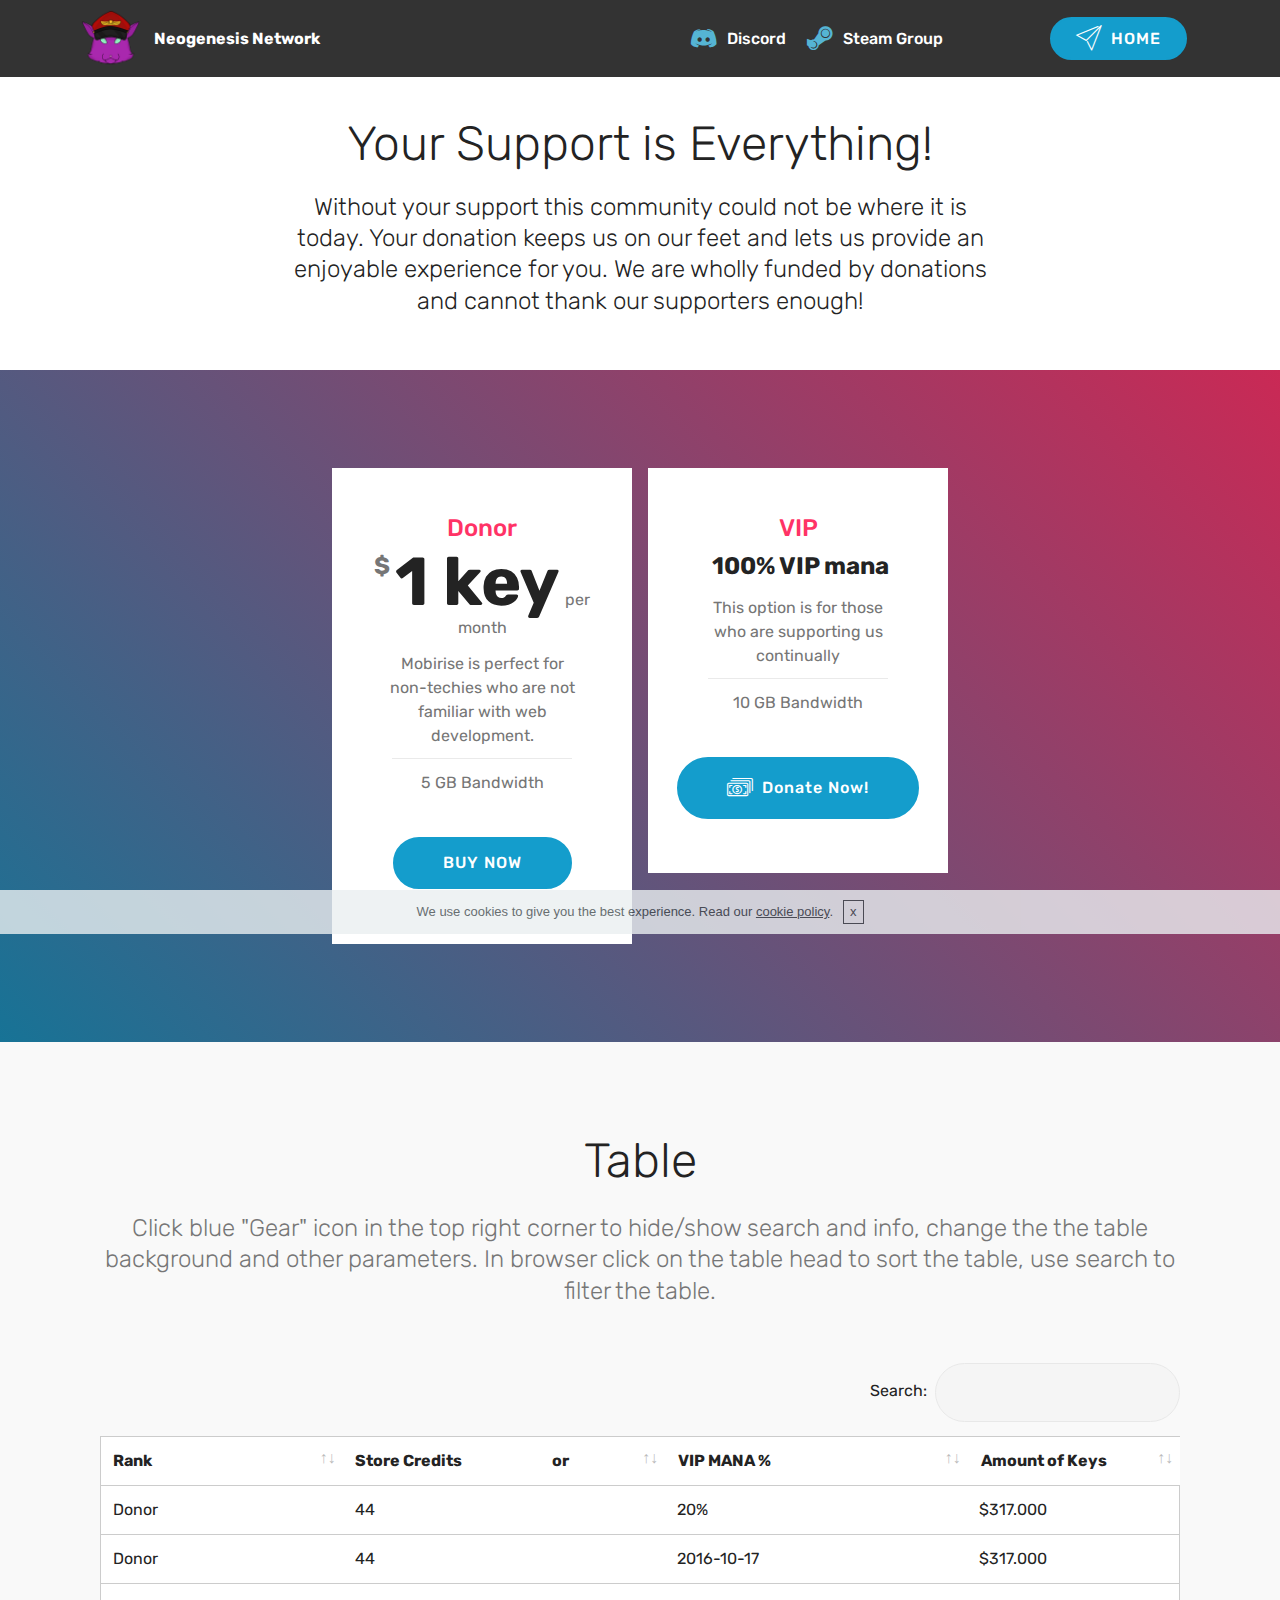
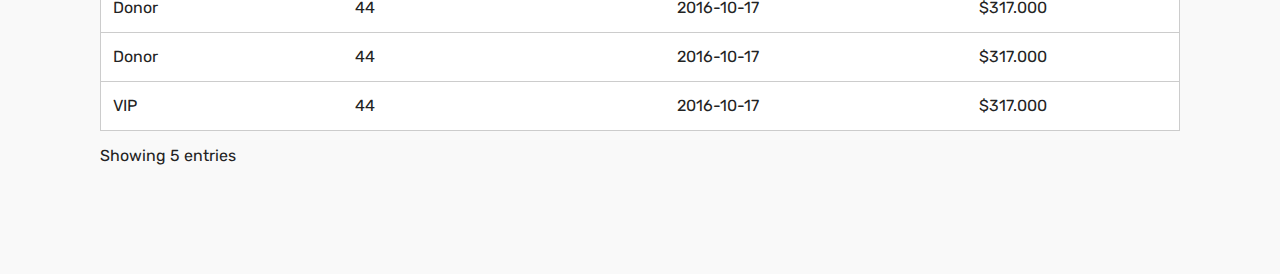
==== donations.html @ 58e12192 "create github pages" ====
<!DOCTYPE html>
<html>
<head>
  <!-- Site made with Mobirise Website Builder v4.4.1, https://mobirise.com -->
  <meta charset="UTF-8">
  <meta http-equiv="X-UA-Compatible" content="IE=edge">
  <meta name="generator" content="Mobirise v4.4.1, mobirise.com">
  <meta name="viewport" content="width=device-width, initial-scale=1">
  <link rel="shortcut icon" href="assets/images/stellacartoonyface-512x512.png" type="image/x-icon">
  <meta name="description" content="Website Builder Description">
  <title>Donations</title>
  <link rel="stylesheet" href="assets/web/assets/mobirise-icons/mobirise-icons.css">
  <link rel="stylesheet" href="assets/tether/tether.min.css">
  <link rel="stylesheet" href="assets/bootstrap/css/bootstrap.min.css">
  <link rel="stylesheet" href="assets/bootstrap/css/bootstrap-grid.min.css">
  <link rel="stylesheet" href="assets/bootstrap/css/bootstrap-reboot.min.css">
  <link rel="stylesheet" href="assets/socicon/css/styles.css">
  <link rel="stylesheet" href="assets/dropdown/css/style.css">
  <link rel="stylesheet" href="assets/data-tables/data-tables.bootstrap4.min.css">
  <link rel="stylesheet" href="assets/theme/css/style.css">
  <link rel="stylesheet" href="assets/mobirise/css/mbr-additional.css" type="text/css">
  
  
  
</head>
<body>
<section class="menu cid-qBWtya0F8r" once="menu" id="menu1-1g" data-rv-view="266">

    

    <nav class="navbar navbar-expand beta-menu navbar-dropdown align-items-center navbar-fixed-top navbar-toggleable-sm">
        <button class="navbar-toggler navbar-toggler-right" type="button" data-toggle="collapse" data-target="#navbarSupportedContent" aria-controls="navbarSupportedContent" aria-expanded="false" aria-label="Toggle navigation">
            <div class="hamburger">
                <span></span>
                <span></span>
                <span></span>
                <span></span>
            </div>
        </button>
        <div class="menu-logo">
            <div class="navbar-brand">
                <span class="navbar-logo">
                    <a href="page3.html">
                         <img src="assets/images/stellacartoonyface-512x512.png" alt="Mobirise" title="" media-simple="true" style="height: 3.8rem;">
                    </a>
                </span>
                <span class="navbar-caption-wrap"><a class="navbar-caption text-white display-4" href="inde.html">Neogenesis Network</a></span>
            </div>
        </div>
        <div class="collapse navbar-collapse" id="navbarSupportedContent">
            <ul class="navbar-nav nav-dropdown" data-app-modern-menu="true"><li class="nav-item">
                    <a class="nav-link link text-white display-4" href="https://discord.gg/qpXsgbb" target="_blank"><span class="socicon socicon-discord mbr-iconfont mbr-iconfont-btn" style="color: rgb(85, 180, 212);"></span>
                        Discord</a>
                </li>
                <li class="nav-item">
                    <a class="nav-link link text-white display-4" href="https://steamcommunity.com/groups/NeogenesisTrade" target="_blank"><span class="socicon socicon-steam mbr-iconfont mbr-iconfont-btn" style="color: rgb(85, 180, 212);"></span>
                        Steam Group &nbsp; &nbsp; &nbsp; &nbsp; &nbsp; &nbsp; &nbsp; &nbsp; &nbsp; &nbsp;&nbsp;</a>
                </li></ul>
            <div class="navbar-buttons mbr-section-btn"><a class="btn btn-sm btn-primary display-4" href="inde.html"><span class="mbri-paper-plane mbr-iconfont mbr-iconfont-btn"></span>
                    HOME</a></div>
        </div>
    </nav>
</section>

<section class="engine"><a href="https://mobirise.co/j">how to design a website</a></section><section class="mbr-section content4 cid-qCqgjehoZN" id="content4-1i" data-rv-view="268">

    

    <div class="container">
        <div class="media-container-row">
            <div class="title col-12 col-md-8">
                <h2 class="align-center pb-3 mbr-fonts-style display-2">Your Support is Everything!</h2>
                <h3 class="mbr-section-subtitle align-center mbr-light mbr-fonts-style display-5">Without your support this community could not be where it is today. Your donation keeps us on our feet and lets us provide an enjoyable experience for you. We are wholly funded by donations and cannot thank our supporters enough!</h3>
                
            </div>
        </div>
    </div>
</section>

<section class="cid-qCqgcutO0v" id="pricing-tables1-1h" data-rv-view="270">

    

    
    <div class="container">
        <div class="media-container-row">

            <div class="plan col-12 mx-2 my-2 justify-content-center col-lg-6">
                <div class="plan-header text-center pt-5">
                    <h3 class="plan-title mbr-fonts-style display-5">Donor</h3>
                    <div class="plan-price">
                        <span class="price-value mbr-fonts-style display-5">
                            $
                        </span>
                        <span class="price-figure mbr-fonts-style display-1">1 key</span>
                        <small class="price-term mbr-fonts-style display-7">
                            per month
                        </small>
                    </div>
                </div>
                <div class="plan-body">
                    <div class="plan-list align-center">
                        <ul class="list-group list-group-flush mbr-fonts-style display-7">
                            <li class="list-group-item">
                                Mobirise is perfect for non-techies who are not familiar with web development.
                            </li>
                            <li class="list-group-item">
                                5 GB Bandwidth
                            </li>
                        </ul>
                    </div>
                    <div class="mbr-section-btn text-center py-4 pb-5"><a href="https://mobirise.com" class="btn btn-primary display-4">BUY NOW</a></div>
                </div>
            </div>

            <div class="plan col-12 mx-2 my-2 justify-content-center col-lg-6">
                <div class="plan-header text-center pt-5">
                    <h3 class="plan-title mbr-fonts-style display-5">VIP</h3>
                    <div class="plan-price">
                        <span class="price-value mbr-fonts-style display-5"></span>
                        <span class="price-figure mbr-fonts-style display-5">&nbsp;100% VIP mana</span>
                        <small class="price-term mbr-fonts-style display-7"></small>
                    </div>
                </div>
                <div class="plan-body">
                    <div class="plan-list align-center">
                        <ul class="list-group list-group-flush mbr-fonts-style display-7">
                            <li class="list-group-item">This option is for those who are supporting us continually</li>
                            <li class="list-group-item">
                                10 GB Bandwidth
                            </li>
                        </ul>
                    </div>
                    <div class="mbr-section-btn text-center py-4 pb-5"><a href="https://mobirise.com" class="btn btn-primary display-7"><span class="mbri-cash mbr-iconfont mbr-iconfont-btn"></span>Donate Now!</a></div>
                </div>
            </div>

            

            
        </div>
    </div>
</section>

<section class="section-table cid-qCqp5RcaWq" id="table1-1j" data-rv-view="273">

  
  
  <div class="container container-table">
      <h2 class="mbr-section-title mbr-fonts-style align-center pb-3 display-2">
          Table
      </h2>
      <h3 class="mbr-section-subtitle mbr-fonts-style align-center pb-5 mbr-light display-5">
            Click blue "Gear" icon in the top right corner to hide/show search and info, change the the table background and other parameters.  In browser click on the table head to sort the table, use search to filter the table.     
      </h3>
      <div class="table-wrapper">
        <div class="container">
          <div class="row search">
            <div class="col-md-6"></div>
            <div class="col-md-6">
                <div class="dataTables_filter">
                  <label class="searchInfo mbr-fonts-style display-7">Search:</label>
                  <input class="form-control input-sm" disabled="">
                </div>
            </div>
          </div>
        </div>

        <div class="container scroll">
          <table class="table isSearch" cellspacing="0">
            <thead>
              <tr class="table-heads ">
                  
                  
                  
                  
              <th class="head-item mbr-fonts-style display-7">Rank &nbsp; &nbsp; &nbsp; &nbsp; &nbsp; &nbsp; &nbsp; &nbsp; &nbsp; &nbsp; &nbsp; &nbsp; &nbsp; &nbsp; &nbsp; &nbsp; &nbsp; &nbsp;&nbsp;</th><th class="head-item mbr-fonts-style display-7">Store Credits &nbsp; &nbsp; &nbsp; &nbsp; &nbsp; &nbsp; &nbsp; &nbsp; &nbsp; &nbsp; &nbsp; &nbsp; &nbsp; &nbsp; &nbsp;or</th><th class="head-item mbr-fonts-style display-7">VIP MANA % &nbsp; &nbsp; &nbsp; &nbsp; &nbsp; &nbsp; &nbsp; &nbsp; &nbsp; &nbsp; &nbsp; &nbsp; &nbsp; &nbsp; &nbsp; &nbsp; &nbsp;&nbsp;</th><th class="head-item mbr-fonts-style display-7">Amount of Keys</th></tr>
            </thead>

            <tbody>
              
              
              
              
            <tr> 
                
                
                
                
              <td class="body-item mbr-fonts-style display-7">Donor</td><td class="body-item mbr-fonts-style display-7">44</td><td class="body-item mbr-fonts-style display-7">20%</td><td class="body-item mbr-fonts-style display-7">$317.000</td></tr><tr> 
                
                
                
                
              <td class="body-item mbr-fonts-style display-7">Donor</td><td class="body-item mbr-fonts-style display-7">44</td><td class="body-item mbr-fonts-style display-7">2016-10-17</td><td class="body-item mbr-fonts-style display-7">$317.000</td></tr><tr> 
                
                
                
                
              <td class="body-item mbr-fonts-style display-7">Donor</td><td class="body-item mbr-fonts-style display-7">44</td><td class="body-item mbr-fonts-style display-7">2016-10-17</td><td class="body-item mbr-fonts-style display-7">$317.000</td></tr><tr> 
                
                
                
                
              <td class="body-item mbr-fonts-style display-7">Donor</td><td class="body-item mbr-fonts-style display-7">44</td><td class="body-item mbr-fonts-style display-7">2016-10-17</td><td class="body-item mbr-fonts-style display-7">$317.000</td></tr><tr> 
                
                
                
                
              <td class="body-item mbr-fonts-style display-7">VIP</td><td class="body-item mbr-fonts-style display-7">44</td><td class="body-item mbr-fonts-style display-7">2016-10-17</td><td class="body-item mbr-fonts-style display-7">$317.000</td></tr></tbody>
          </table>
        </div>
        <div class="container table-info-container">
          <div class="row info">
            <div class="col-md-6">
              <div class="dataTables_info mbr-fonts-style display-7">
                <span class="infoBefore">Showing</span>
                <span class="inactive infoRows"></span>
                <span class="infoAfter">entries</span>
                <span class="infoFilteredBefore">(filtered from</span>
                <span class="inactive infoRows"></span>
                <span class="infoFilteredAfter"> total entries)</span>
              </div>
            </div>
            <div class="col-md-6"></div>
          </div>
        </div>
      </div>
    </div>
</section>


  <script src="assets/web/assets/jquery/jquery.min.js"></script>
  <script src="assets/popper/popper.min.js"></script>
  <script src="assets/tether/tether.min.js"></script>
  <script src="assets/bootstrap/js/bootstrap.min.js"></script>
  <script src="assets/smooth-scroll/smooth-scroll.js"></script>
  <script src="assets/dropdown/js/script.min.js"></script>
  <script src="assets/touch-swipe/jquery.touch-swipe.min.js"></script>
  <script src="assets/data-tables/jquery.data-tables.min.js"></script>
  <script src="assets/data-tables/data-tables.bootstrap4.min.js"></script>
  <script src="assets/cookies-alert-plugin/cookies-alert-core.js"></script>
  <script src="assets/cookies-alert-plugin/cookies-alert-script.js"></script>
  <script src="assets/theme/js/script.js"></script>
  
  
<input name="cookieData" type="hidden" data-cookie-text="We use cookies to give you the best experience. Read our <a href='privacy.html'>cookie policy</a>.">
  </body>
</html>
---- assets/web/assets/mobirise-icons/mobirise-icons.css ----
@font-face {
  font-family: 'MobiriseIcons';
  src:  url('mobirise-icons.eot?spat4u');
  src:  url('mobirise-icons.eot?spat4u#iefix') format('embedded-opentype'),
    url('mobirise-icons.ttf?spat4u') format('truetype'),
    url('mobirise-icons.woff?spat4u') format('woff'),
    url('mobirise-icons.svg?spat4u#MobiriseIcons') format('svg');
  font-weight: normal;
  font-style: normal;
}

[class^="mbri-"], [class*=" mbri-"] {
  /* use !important to prevent issues with browser extensions that change fonts */
  font-family: MobiriseIcons !important;
  speak: none;
  font-style: normal;
  font-weight: normal;
  font-variant: normal;
  text-transform: none;
  line-height: 1;

  /* Better Font Rendering =========== */
  -webkit-font-smoothing: antialiased;
  -moz-osx-font-smoothing: grayscale;
}

.mbri-add-submenu:before {
  content: "\e900";
}
.mbri-alert:before {
  content: "\e901";
}
.mbri-align-center:before {
  content: "\e902";
}
.mbri-align-justify:before {
  content: "\e903";
}
.mbri-align-left:before {
  content: "\e904";
}
.mbri-align-right:before {
  content: "\e905";
}
.mbri-android:before {
  content: "\e906";
}
.mbri-apple:before {
  content: "\e907";
}
.mbri-arrow-down:before {
  content: "\e908";
}
.mbri-arrow-next:before {
  content: "\e909";
}
.mbri-arrow-prev:before {
  content: "\e90a";
}
.mbri-arrow-up:before {
  content: "\e90b";
}
.mbri-bold:before {
  content: "\e90c";
}
.mbri-bookmark:before {
  content: "\e90d";
}
.mbri-bootstrap:before {
  content: "\e90e";
}
.mbri-briefcase:before {
  content: "\e90f";
}
.mbri-browse:before {
  content: "\e910";
}
.mbri-bulleted-list:before {
  content: "\e911";
}
.mbri-calendar:before {
  content: "\e912";
}
.mbri-camera:before {
  content: "\e913";
}
.mbri-cart-add:before {
  content: "\e914";
}
.mbri-cart-full:before {
  content: "\e915";
}
.mbri-cash:before {
  content: "\e916";
}
.mbri-change-style:before {
  content: "\e917";
}
.mbri-chat:before {
  content: "\e918";
}
.mbri-clock:before {
  content: "\e919";
}
.mbri-close:before {
  content: "\e91a";
}
.mbri-cloud:before {
  content: "\e91b";
}
.mbri-code:before {
  content: "\e91c";
}
.mbri-contact-form:before {
  content: "\e91d";
}
.mbri-credit-card:before {
  content: "\e91e";
}
.mbri-cursor-click:before {
  content: "\e91f";
}
.mbri-cust-feedback:before {
  content: "\e920";
}
.mbri-database:before {
  content: "\e921";
}
.mbri-delivery:before {
  content: "\e922";
}
.mbri-desktop:before {
  content: "\e923";
}
.mbri-devices:before {
  content: "\e924";
}
.mbri-down:before {
  content: "\e925";
}
.mbri-download:before {
  content: "\e989";
}
.mbri-drag-n-drop:before {
  content: "\e927";
}
.mbri-drag-n-drop2:before {
  content: "\e928";
}
.mbri-edit:before {
  content: "\e929";
}
.mbri-edit2:before {
  content: "\e92a";
}
.mbri-error:before {
  content: "\e92b";
}
.mbri-extension:before {
  content: "\e92c";
}
.mbri-features:before {
  content: "\e92d";
}
.mbri-file:before {
  content: "\e92e";
}
.mbri-flag:before {
  content: "\e92f";
}
.mbri-folder:before {
  content: "\e930";
}
.mbri-gift:before {
  content: "\e931";
}
.mbri-github:before {
  content: "\e932";
}
.mbri-globe:before {
  content: "\e933";
}
.mbri-globe-2:before {
  content: "\e934";
}
.mbri-growing-chart:before {
  content: "\e935";
}
.mbri-hearth:before {
  content: "\e936";
}
.mbri-help:before {
  content: "\e937";
}
.mbri-home:before {
  content: "\e938";
}
.mbri-hot-cup:before {
  content: "\e939";
}
.mbri-idea:before {
  content: "\e93a";
}
.mbri-image-gallery:before {
  content: "\e93b";
}
.mbri-image-slider:before {
  content: "\e93c";
}
.mbri-info:before {
  content: "\e93d";
}
.mbri-italic:before {
  content: "\e93e";
}
.mbri-key:before {
  content: "\e93f";
}
.mbri-laptop:before {
  content: "\e940";
}
.mbri-layers:before {
  content: "\e941";
}
.mbri-left-right:before {
  content: "\e942";
}
.mbri-left:before {
  content: "\e943";
}
.mbri-letter:before {
  content: "\e944";
}
.mbri-like:before {
  content: "\e945";
}
.mbri-link:before {
  content: "\e946";
}
.mbri-lock:before {
  content: "\e947";
}
.mbri-login:before {
  content: "\e948";
}
.mbri-logout:before {
  content: "\e949";
}
.mbri-magic-stick:before {
  content: "\e94a";
}
.mbri-map-pin:before {
  content: "\e94b";
}
.mbri-menu:before {
  content: "\e94c";
}
.mbri-mobile:before {
  content: "\e94d";
}
.mbri-mobile2:before {
  content: "\e94e";
}
.mbri-mobirise:before {
  content: "\e94f";
}
.mbri-more-horizontal:before {
  content: "\e950";
}
.mbri-more-vertical:before {
  content: "\e951";
}
.mbri-music:before {
  content: "\e952";
}
.mbri-new-file:before {
  content: "\e953";
}
.mbri-numbered-list:before {
  content: "\e954";
}
.mbri-opened-folder:before {
  content: "\e955";
}
.mbri-pages:before {
  content: "\e956";
}
.mbri-paper-plane:before {
  content: "\e957";
}
.mbri-paperclip:before {
  content: "\e958";
}
.mbri-photo:before {
  content: "\e959";
}
.mbri-photos:before {
  content: "\e95a";
}
.mbri-pin:before {
  content: "\e95b";
}
.mbri-play:before {
  content: "\e95c";
}
.mbri-plus:before {
  content: "\e95d";
}
.mbri-preview:before {
  content: "\e95e";
}
.mbri-print:before {
  content: "\e95f";
}
.mbri-protect:before {
  content: "\e960";
}
.mbri-question:before {
  content: "\e961";
}
.mbri-quote-left:before {
  content: "\e962";
}
.mbri-quote-right:before {
  content: "\e963";
}
.mbri-refresh:before {
  content: "\e964";
}
.mbri-responsive:before {
  content: "\e965";
}
.mbri-right:before {
  content: "\e966";
}
.mbri-rocket:before {
  content: "\e967";
}
.mbri-sad-face:before {
  content: "\e968";
}
.mbri-sale:before {
  content: "\e969";
}
.mbri-save:before {
  content: "\e96a";
}
.mbri-search:before {
  content: "\e96b";
}
.mbri-setting:before {
  content: "\e96c";
}
.mbri-setting2:before {
  content: "\e96d";
}
.mbri-setting3:before {
  content: "\e96e";
}
.mbri-share:before {
  content: "\e96f";
}
.mbri-shopping-bag:before {
  content: "\e970";
}
.mbri-shopping-basket:before {
  content: "\e971";
}
.mbri-shopping-cart:before {
  content: "\e972";
}
.mbri-sites:before {
  content: "\e973";
}
.mbri-smile-face:before {
  content: "\e974";
}
.mbri-speed:before {
  content: "\e975";
}
.mbri-star:before {
  content: "\e976";
}
.mbri-success:before {
  content: "\e977";
}
.mbri-sun:before {
  content: "\e978";
}
.mbri-sun2:before {
  content: "\e979";
}
.mbri-tablet:before {
  content: "\e97a";
}
.mbri-tablet-vertical:before {
  content: "\e97b";
}
.mbri-target:before {
  content: "\e97c";
}
.mbri-timer:before {
  content: "\e97d";
}
.mbri-to-ftp:before {
  content: "\e97e";
}
.mbri-to-local-drive:before {
  content: "\e97f";
}
.mbri-touch-swipe:before {
  content: "\e980";
}
.mbri-touch:before {
  content: "\e981";
}
.mbri-trash:before {
  content: "\e982";
}
.mbri-underline:before {
  content: "\e983";
}
.mbri-unlink:before {
  content: "\e984";
}
.mbri-unlock:before {
  content: "\e985";
}
.mbri-up-down:before {
  content: "\e986";
}
.mbri-up:before {
  content: "\e987";
}
.mbri-update:before {
  content: "\e988";
}
.mbri-upload:before {
 content: "\e926"; 
}
.mbri-user:before {
  content: "\e98a";
}
.mbri-user2:before {
  content: "\e98b";
}
.mbri-users:before {
  content: "\e98c";
}
.mbri-video:before {
  content: "\e98d";
}
.mbri-video-play:before {
  content: "\e98e";
}
.mbri-watch:before {
  content: "\e98f";
}
.mbri-website-theme:before {
  content: "\e990";
}
.mbri-wifi:before {
  content: "\e991";
}
.mbri-windows:before {
  content: "\e992";
}
.mbri-zoom-out:before {
  content: "\e993";
}
.mbri-redo:before {
  content: "\e994";
}
.mbri-undo:before {
  content: "\e995";
}
---- assets/socicon/css/styles.css ----
@charset "UTF-8";

@font-face {
  font-family: "socicon";
  src:url("../fonts/socicon.eot");
  src:url("../fonts/socicon.eot?#iefix") format("embedded-opentype"),
    url("../fonts/socicon.woff") format("woff"),
    url("../fonts/socicon.ttf") format("truetype"),
    url("../fonts/socicon.svg#socicon") format("svg");
  font-weight: normal;
  font-style: normal;

}

[data-icon]:before {
  font-family: "socicon" !important;
  content: attr(data-icon);
  font-style: normal !important;
  font-weight: normal !important;
  font-variant: normal !important;
  text-transform: none !important;
  speak: none;
  line-height: 1;
  -webkit-font-smoothing: antialiased;
  -moz-osx-font-smoothing: grayscale;
}

[class^="socicon-"]:before,
[class*=" socicon-"]:before {
  font-family: "socicon" !important;
  font-style: normal !important;
  font-weight: normal !important;
  font-variant: normal !important;
  text-transform: none !important;
  speak: none;
  line-height: 1;
  -webkit-font-smoothing: antialiased;
  -moz-osx-font-smoothing: grayscale;
}

.socicon-modelmayhem:before {
  content: "\e000";
}
.socicon-mixcloud:before {
  content: "\e001";
}
.socicon-drupal:before {
  content: "\e002";
}
.socicon-swarm:before {
  content: "\e003";
}
.socicon-istock:before {
  content: "\e004";
}
.socicon-yammer:before {
  content: "\e005";
}
.socicon-ello:before {
  content: "\e006";
}
.socicon-stackoverflow:before {
  content: "\e007";
}
.socicon-persona:before {
  content: "\e008";
}
.socicon-triplej:before {
  content: "\e009";
}
.socicon-houzz:before {
  content: "\e00a";
}
.socicon-rss:before {
  content: "\e00b";
}
.socicon-paypal:before {
  content: "\e00c";
}
.socicon-odnoklassniki:before {
  content: "\e00d";
}
.socicon-airbnb:before {
  content: "\e00e";
}
.socicon-periscope:before {
  content: "\e00f";
}
.socicon-outlook:before {
  content: "\e010";
}
.socicon-coderwall:before {
  content: "\e011";
}
.socicon-tripadvisor:before {
  content: "\e012";
}
.socicon-appnet:before {
  content: "\e013";
}
.socicon-goodreads:before {
  content: "\e014";
}
.socicon-tripit:before {
  content: "\e015";
}
.socicon-lanyrd:before {
  content: "\e016";
}
.socicon-slideshare:before {
  content: "\e017";
}
.socicon-buffer:before {
  content: "\e018";
}
.socicon-disqus:before {
  content: "\e019";
}
.socicon-vkontakte:before {
  content: "\e01a";
}
.socicon-whatsapp:before {
  content: "\e01b";
}
.socicon-patreon:before {
  content: "\e01c";
}
.socicon-storehouse:before {
  content: "\e01d";
}
.socicon-pocket:before {
  content: "\e01e";
}
.socicon-mail:before {
  content: "\e01f";
}
.socicon-blogger:before {
  content: "\e020";
}
.socicon-technorati:before {
  content: "\e021";
}
.socicon-reddit:before {
  content: "\e022";
}
.socicon-dribbble:before {
  content: "\e023";
}
.socicon-stumbleupon:before {
  content: "\e024";
}
.socicon-digg:before {
  content: "\e025";
}
.socicon-envato:before {
  content: "\e026";
}
.socicon-behance:before {
  content: "\e027";
}
.socicon-delicious:before {
  content: "\e028";
}
.socicon-deviantart:before {
  content: "\e029";
}
.socicon-forrst:before {
  content: "\e02a";
}
.socicon-play:before {
  content: "\e02b";
}
.socicon-zerply:before {
  content: "\e02c";
}
.socicon-wikipedia:before {
  content: "\e02d";
}
.socicon-apple:before {
  content: "\e02e";
}
.socicon-flattr:before {
  content: "\e02f";
}
.socicon-github:before {
  content: "\e030";
}
.socicon-renren:before {
  content: "\e031";
}
.socicon-friendfeed:before {
  content: "\e032";
}
.socicon-newsvine:before {
  content: "\e033";
}
.socicon-identica:before {
  content: "\e034";
}
.socicon-bebo:before {
  content: "\e035";
}
.socicon-zynga:before {
  content: "\e036";
}
.socicon-steam:before {
  content: "\e037";
}
.socicon-xbox:before {
  content: "\e038";
}
.socicon-windows:before {
  content: "\e039";
}
.socicon-qq:before {
  content: "\e03a";
}
.socicon-douban:before {
  content: "\e03b";
}
.socicon-meetup:before {
  content: "\e03c";
}
.socicon-playstation:before {
  content: "\e03d";
}
.socicon-android:before {
  content: "\e03e";
}
.socicon-snapchat:before {
  content: "\e03f";
}
.socicon-twitter:before {
  content: "\e040";
}
.socicon-facebook:before {
  content: "\e041";
}
.socicon-googleplus:before {
  content: "\e042";
}
.socicon-pinterest:before {
  content: "\e043";
}
.socicon-foursquare:before {
  content: "\e044";
}
.socicon-yahoo:before {
  content: "\e045";
}
.socicon-skype:before {
  content: "\e046";
}
.socicon-yelp:before {
  content: "\e047";
}
.socicon-feedburner:before {
  content: "\e048";
}
.socicon-linkedin:before {
  content: "\e049";
}
.socicon-viadeo:before {
  content: "\e04a";
}
.socicon-xing:before {
  content: "\e04b";
}
.socicon-myspace:before {
  content: "\e04c";
}
.socicon-soundcloud:before {
  content: "\e04d";
}
.socicon-spotify:before {
  content: "\e04e";
}
.socicon-grooveshark:before {
  content: "\e04f";
}
.socicon-lastfm:before {
  content: "\e050";
}
.socicon-youtube:before {
  content: "\e051";
}
.socicon-vimeo:before {
  content: "\e052";
}
.socicon-dailymotion:before {
  content: "\e053";
}
.socicon-vine:before {
  content: "\e054";
}
.socicon-flickr:before {
  content: "\e055";
}
.socicon-500px:before {
  content: "\e056";
}
.socicon-wordpress:before {
  content: "\e058";
}
.socicon-tumblr:before {
  content: "\e059";
}
.socicon-twitch:before {
  content: "\e05a";
}
.socicon-8tracks:before {
  content: "\e05b";
}
.socicon-amazon:before {
  content: "\e05c";
}
.socicon-icq:before {
  content: "\e05d";
}
.socicon-smugmug:before {
  content: "\e05e";
}
.socicon-ravelry:before {
  content: "\e05f";
}
.socicon-weibo:before {
  content: "\e060";
}
.socicon-baidu:before {
  content: "\e061";
}
.socicon-angellist:before {
  content: "\e062";
}
.socicon-ebay:before {
  content: "\e063";
}
.socicon-imdb:before {
  content: "\e064";
}
.socicon-stayfriends:before {
  content: "\e065";
}
.socicon-residentadvisor:before {
  content: "\e066";
}
.socicon-google:before {
  content: "\e067";
}
.socicon-yandex:before {
  content: "\e068";
}
.socicon-sharethis:before {
  content: "\e069";
}
.socicon-bandcamp:before {
  content: "\e06a";
}
.socicon-itunes:before {
  content: "\e06b";
}
.socicon-deezer:before {
  content: "\e06c";
}
.socicon-telegram:before {
  content: "\e06e";
}
.socicon-openid:before {
  content: "\e06f";
}
.socicon-amplement:before {
  content: "\e070";
}
.socicon-viber:before {
  content: "\e071";
}
.socicon-zomato:before {
  content: "\e072";
}
.socicon-draugiem:before {
  content: "\e074";
}
.socicon-endomodo:before {
  content: "\e075";
}
.socicon-filmweb:before {
  content: "\e076";
}
.socicon-stackexchange:before {
  content: "\e077";
}
.socicon-wykop:before {
  content: "\e078";
}
.socicon-teamspeak:before {
  content: "\e079";
}
.socicon-teamviewer:before {
  content: "\e07a";
}
.socicon-ventrilo:before {
  content: "\e07b";
}
.socicon-younow:before {
  content: "\e07c";
}
.socicon-raidcall:before {
  content: "\e07d";
}
.socicon-mumble:before {
  content: "\e07e";
}
.socicon-medium:before {
  content: "\e06d";
}
.socicon-bebee:before {
  content: "\e07f";
}
.socicon-hitbox:before {
  content: "\e080";
}
.socicon-reverbnation:before {
  content: "\e081";
}
.socicon-formulr:before {
  content: "\e082";
}
.socicon-instagram:before {
  content: "\e057";
}
.socicon-battlenet:before {
  content: "\e083";
}
.socicon-chrome:before {
  content: "\e084";
}
.socicon-discord:before {
  content: "\e086";
}
.socicon-issuu:before {
  content: "\e087";
}
.socicon-macos:before {
  content: "\e088";
}
.socicon-firefox:before {
  content: "\e089";
}
.socicon-opera:before {
  content: "\e08d";
}
.socicon-keybase:before {
  content: "\e090";
}
.socicon-alliance:before {
  content: "\e091";
}
.socicon-livejournal:before {
  content: "\e092";
}
.socicon-googlephotos:before {
  content: "\e093";
}
.socicon-horde:before {
  content: "\e094";
}
.socicon-etsy:before {
  content: "\e095";
}
.socicon-zapier:before {
  content: "\e096";
}
.socicon-google-scholar:before {
  content: "\e097";
}
.socicon-researchgate:before {
  content: "\e098";
}
.socicon-wechat:before {
  content: "\e099";
}
.socicon-strava:before {
  content: "\e09a";
}
.socicon-line:before {
  content: "\e09b";
}
.socicon-lyft:before {
  content: "\e09c";
}
.socicon-uber:before {
  content: "\e09d";
}
.socicon-songkick:before {
  content: "\e09e";
}
.socicon-viewbug:before {
  content: "\e09f";
}
.socicon-googlegroups:before {
  content: "\e0a0";
}
.socicon-quora:before {
  content: "\e073";
}
.socicon-diablo:before {
  content: "\e085";
}
.socicon-blizzard:before {
  content: "\e0a1";
}
.socicon-hearthstone:before {
  content: "\e08b";
}
.socicon-heroes:before {
  content: "\e08a";
}
.socicon-overwatch:before {
  content: "\e08c";
}
.socicon-warcraft:before {
  content: "\e08e";
}
.socicon-starcraft:before {
  content: "\e08f";
}
.socicon-beam:before {
  content: "\e0a2";
}
.socicon-curse:before {
  content: "\e0a3";
}
.socicon-player:before {
  content: "\e0a4";
}
.socicon-streamjar:before {
  content: "\e0a5";
}
.socicon-nintendo:before {
  content: "\e0a6";
}
.socicon-hellocoton:before {
  content: "\e0a7";
}
---- assets/dropdown/css/style.css ----
.navbar-dropdown {
  left: 0;
  padding: 0;
  position: absolute;
  right: 0;
  top: 0;
  transition: all 0.45s ease;
  z-index: 1030;
  background: #282828; }
  .navbar-dropdown .navbar-logo {
    margin-right: 0.8rem;
    transition: margin 0.3s ease-in-out;
    vertical-align: middle; }
    .navbar-dropdown .navbar-logo img {
      height: 3.125rem;
      transition: all 0.3s ease-in-out; }
    .navbar-dropdown .navbar-logo.mbr-iconfont {
      font-size: 3.125rem;
      line-height: 3.125rem; }
  .navbar-dropdown .navbar-caption {
    font-weight: 700;
    white-space: normal;
    vertical-align: -4px;
    line-height: 3.125rem !important; }
    .navbar-dropdown .navbar-caption, .navbar-dropdown .navbar-caption:hover {
      color: inherit;
      text-decoration: none; }
  .navbar-dropdown .mbr-iconfont + .navbar-caption {
    vertical-align: -1px; }
  .navbar-dropdown.navbar-fixed-top {
    position: fixed; }
  .navbar-dropdown .navbar-brand span {
    vertical-align: -4px; }
  .navbar-dropdown.bg-color.transparent {
    background: none; }
  .navbar-dropdown.navbar-short .navbar-brand {
    padding: 0.625rem 0; }
    .navbar-dropdown.navbar-short .navbar-brand span {
      vertical-align: -1px; }
  .navbar-dropdown.navbar-short .navbar-caption {
    line-height: 2.375rem !important;
    vertical-align: -2px; }
  .navbar-dropdown.navbar-short .navbar-logo {
    margin-right: 0.5rem; }
    .navbar-dropdown.navbar-short .navbar-logo img {
      height: 2.375rem; }
    .navbar-dropdown.navbar-short .navbar-logo.mbr-iconfont {
      font-size: 2.375rem;
      line-height: 2.375rem; }
  .navbar-dropdown.navbar-short .mbr-table-cell {
    height: 3.625rem; }
  .navbar-dropdown .navbar-close {
    left: 0.6875rem;
    position: fixed;
    top: 0.75rem;
    z-index: 1000; }
  .navbar-dropdown .hamburger-icon {
    content: "";
    display: inline-block;
    vertical-align: middle;
    width: 16px;
    -webkit-box-shadow: 0 -6px 0 1px #282828,0 0 0 1px #282828,0 6px 0 1px #282828;
    -moz-box-shadow: 0 -6px 0 1px #282828,0 0 0 1px #282828,0 6px 0 1px #282828;
    box-shadow: 0 -6px 0 1px #282828,0 0 0 1px #282828,0 6px 0 1px #282828; }

.dropdown-menu .dropdown-toggle[data-toggle="dropdown-submenu"]::after {
  border-bottom: 0.35em solid transparent;
  border-left: 0.35em solid;
  border-right: 0;
  border-top: 0.35em solid transparent;
  margin-left: 0.3rem; }

.dropdown-menu .dropdown-item:focus {
  outline: 0; }

.nav-dropdown {
  font-size: 0.75rem;
  font-weight: 500;
  height: auto !important; }
  .nav-dropdown .nav-btn {
    padding-left: 1rem; }
  .nav-dropdown .link {
    margin: .667em 1.667em;
    font-weight: 500;
    padding: 0;
    transition: color .2s ease-in-out; }
    .nav-dropdown .link.dropdown-toggle {
      margin-right: 2.583em; }
      .nav-dropdown .link.dropdown-toggle::after {
        margin-left: .25rem;
        border-top: 0.35em solid;
        border-right: 0.35em solid transparent;
        border-left: 0.35em solid transparent;
        border-bottom: 0; }
      .nav-dropdown .link.dropdown-toggle[aria-expanded="true"] {
        margin: 0;
        padding: 0.667em 3.263em  0.667em 1.667em; }
  .nav-dropdown .link::after,
  .nav-dropdown .dropdown-item::after {
    color: inherit; }
  .nav-dropdown .btn {
    font-size: 0.75rem;
    font-weight: 700;
    letter-spacing: 0;
    margin-bottom: 0;
    padding-left: 1.25rem;
    padding-right: 1.25rem; }
  .nav-dropdown .dropdown-menu {
    border-radius: 0;
    border: 0;
    left: 0;
    margin: 0;
    padding-bottom: 1.25rem;
    padding-top: 1.25rem;
    position: relative; }
  .nav-dropdown .dropdown-submenu {
    margin-left: 0.125rem;
    top: 0; }
  .nav-dropdown .dropdown-item {
    font-weight: 500;
    line-height: 2;
    padding: 0.3846em 4.615em 0.3846em 1.5385em;
    position: relative;
    transition: color .2s ease-in-out, background-color .2s ease-in-out; }
    .nav-dropdown .dropdown-item::after {
      margin-top: -0.3077em;
      position: absolute;
      right: 1.1538em;
      top: 50%; }
    .nav-dropdown .dropdown-item:focus, .nav-dropdown .dropdown-item:hover {
      background: none; }

@media (max-width: 767px) {
  .nav-dropdown.navbar-toggleable-sm {
    bottom: 0;
    display: none;
    left: 0;
    overflow-x: hidden;
    position: fixed;
    top: 0;
    transform: translateX(-100%);
    -ms-transform: translateX(-100%);
    -webkit-transform: translateX(-100%);
    width: 18.75rem;
    z-index: 999; } }
.nav-dropdown.navbar-toggleable-xl {
  bottom: 0;
  display: none;
  left: 0;
  overflow-x: hidden;
  position: fixed;
  top: 0;
  transform: translateX(-100%);
  -ms-transform: translateX(-100%);
  -webkit-transform: translateX(-100%);
  width: 18.75rem;
  z-index: 999; }

.nav-dropdown-sm {
  display: block !important;
  overflow-x: hidden;
  overflow: auto;
  padding-top: 3.875rem; }
  .nav-dropdown-sm::after {
    content: "";
    display: block;
    height: 3rem;
    width: 100%; }
  .nav-dropdown-sm.collapse.in ~ .navbar-close {
    display: block !important; }
  .nav-dropdown-sm.collapsing, .nav-dropdown-sm.collapse.in {
    transform: translateX(0);
    -ms-transform: translateX(0);
    -webkit-transform: translateX(0);
    transition: all 0.25s ease-out;
    -webkit-transition: all 0.25s ease-out;
    background: #282828; }
  .nav-dropdown-sm.collapsing[aria-expanded="false"] {
    transform: translateX(-100%);
    -ms-transform: translateX(-100%);
    -webkit-transform: translateX(-100%); }
  .nav-dropdown-sm .nav-item {
    display: block;
    margin-left: 0 !important;
    padding-left: 0; }
  .nav-dropdown-sm .link,
  .nav-dropdown-sm .dropdown-item {
    border-top: 1px dotted rgba(255, 255, 255, 0.1);
    font-size: 0.8125rem;
    line-height: 1.6;
    margin: 0 !important;
    padding: 0.875rem 2.4rem 0.875rem 1.5625rem !important;
    position: relative;
    white-space: normal; }
    .nav-dropdown-sm .link:focus, .nav-dropdown-sm .link:hover,
    .nav-dropdown-sm .dropdown-item:focus,
    .nav-dropdown-sm .dropdown-item:hover {
      background: rgba(0, 0, 0, 0.2) !important;
      color: #c0a375; }
  .nav-dropdown-sm .nav-btn {
    position: relative;
    padding: 1.5625rem 1.5625rem 0 1.5625rem; }
    .nav-dropdown-sm .nav-btn::before {
      border-top: 1px dotted rgba(255, 255, 255, 0.1);
      content: "";
      left: 0;
      position: absolute;
      top: 0;
      width: 100%; }
    .nav-dropdown-sm .nav-btn + .nav-btn {
      padding-top: 0.625rem; }
      .nav-dropdown-sm .nav-btn + .nav-btn::before {
        display: none; }
  .nav-dropdown-sm .btn {
    padding: 0.625rem 0; }
  .nav-dropdown-sm .dropdown-toggle[data-toggle="dropdown-submenu"]::after {
    margin-left: .25rem;
    border-top: 0.35em solid;
    border-right: 0.35em solid transparent;
    border-left: 0.35em solid transparent;
    border-bottom: 0; }
  .nav-dropdown-sm .dropdown-toggle[data-toggle="dropdown-submenu"][aria-expanded="true"]::after {
    border-top: 0;
    border-right: 0.35em solid transparent;
    border-left: 0.35em solid transparent;
    border-bottom: 0.35em solid; }
  .nav-dropdown-sm .dropdown-menu {
    margin: 0;
    padding: 0;
    position: relative;
    top: 0;
    left: 0;
    width: 100%;
    border: 0;
    float: none;
    border-radius: 0;
    background: none; }
  .nav-dropdown-sm .dropdown-submenu {
    left: 100%;
    margin-left: 0.125rem;
    margin-top: -1.25rem;
    top: 0; }

.navbar-toggleable-sm .nav-dropdown .dropdown-menu {
  position: absolute; }

.navbar-toggleable-sm .nav-dropdown .dropdown-submenu {
  left: 100%;
  margin-left: 0.125rem;
  margin-top: -1.25rem;
  top: 0; }

.navbar-toggleable-sm.opened .nav-dropdown .dropdown-menu {
  position: relative; }

.navbar-toggleable-sm.opened .nav-dropdown .dropdown-submenu {
  left: 0;
  margin-left: 00rem;
  margin-top: 0rem;
  top: 0; }

.is-builder .nav-dropdown.collapsing {
  transition: none !important; }

/*# sourceMappingURL=style.css.map */
---- assets/data-tables/data-tables.bootstrap4.min.css ----
table.dataTable{clear:both;margin-top:6px !important;margin-bottom:6px !important;max-width:none !important;border-collapse:separate !important}table.dataTable td,table.dataTable th{-webkit-box-sizing:content-box;box-sizing:content-box}table.dataTable td.dataTables_empty,table.dataTable th.dataTables_empty{text-align:center}table.dataTable.nowrap th,table.dataTable.nowrap td{white-space:nowrap}div.dataTables_wrapper div.dataTables_length label{font-weight:normal;text-align:left;white-space:nowrap}div.dataTables_wrapper div.dataTables_length select{width:75px;display:inline-block}div.dataTables_wrapper div.dataTables_filter{text-align:right}div.dataTables_wrapper div.dataTables_filter label{font-weight:normal;white-space:nowrap;text-align:left}div.dataTables_wrapper div.dataTables_filter input{margin-left:0.5em;display:inline-block;width:auto}div.dataTables_wrapper div.dataTables_info{padding-top:0.85em;white-space:nowrap}div.dataTables_wrapper div.dataTables_paginate{margin:0;white-space:nowrap;text-align:right}div.dataTables_wrapper div.dataTables_paginate ul.pagination{margin:2px 0;white-space:nowrap}div.dataTables_wrapper div.dataTables_processing{position:absolute;top:50%;left:50%;width:200px;margin-left:-100px;margin-top:-26px;text-align:center;padding:1em 0}table.dataTable thead>tr>th.sorting_asc,table.dataTable thead>tr>th.sorting_desc,table.dataTable thead>tr>th.sorting,table.dataTable thead>tr>td.sorting_asc,table.dataTable thead>tr>td.sorting_desc,table.dataTable thead>tr>td.sorting{padding-right:30px}table.dataTable thead>tr>th:active,table.dataTable thead>tr>td:active{outline:none}table.dataTable thead .sorting,table.dataTable thead .sorting_asc,table.dataTable thead .sorting_desc,table.dataTable thead .sorting_asc_disabled,table.dataTable thead .sorting_desc_disabled{cursor:pointer;position:relative}table.dataTable thead .sorting:before,table.dataTable thead .sorting:after,table.dataTable thead .sorting_asc:before,table.dataTable thead .sorting_asc:after,table.dataTable thead .sorting_desc:before,table.dataTable thead .sorting_desc:after,table.dataTable thead .sorting_asc_disabled:before,table.dataTable thead .sorting_asc_disabled:after,table.dataTable thead .sorting_desc_disabled:before,table.dataTable thead .sorting_desc_disabled:after{position:absolute;bottom:0.9em;display:block;opacity:0.3}table.dataTable thead .sorting:before,table.dataTable thead .sorting_asc:before,table.dataTable thead .sorting_desc:before,table.dataTable thead .sorting_asc_disabled:before,table.dataTable thead .sorting_desc_disabled:before{right:1em;content:"\2191"}table.dataTable thead .sorting:after,table.dataTable thead .sorting_asc:after,table.dataTable thead .sorting_desc:after,table.dataTable thead .sorting_asc_disabled:after,table.dataTable thead .sorting_desc_disabled:after{right:0.5em;content:"\2193"}table.dataTable thead .sorting_asc:before,table.dataTable thead .sorting_desc:after{opacity:1}table.dataTable thead .sorting_asc_disabled:before,table.dataTable thead .sorting_desc_disabled:after{opacity:0}div.dataTables_scrollHead table.dataTable{margin-bottom:0 !important}div.dataTables_scrollBody table{border-top:none;margin-top:0 !important;margin-bottom:0 !important}div.dataTables_scrollBody table thead .sorting:after,div.dataTables_scrollBody table thead .sorting_asc:after,div.dataTables_scrollBody table thead .sorting_desc:after{display:none}div.dataTables_scrollBody table tbody tr:first-child th,div.dataTables_scrollBody table tbody tr:first-child td{border-top:none}div.dataTables_scrollFoot table{margin-top:0 !important;border-top:none}@media screen and (max-width: 767px){div.dataTables_wrapper div.dataTables_length,div.dataTables_wrapper div.dataTables_filter,div.dataTables_wrapper div.dataTables_info,div.dataTables_wrapper div.dataTables_paginate{text-align:center}}table.dataTable.table-condensed>thead>tr>th{padding-right:20px}table.dataTable.table-condensed .sorting:after,table.dataTable.table-condensed .sorting_asc:after,table.dataTable.table-condensed .sorting_desc:after{top:6px;right:6px}table.table-bordered.dataTable th,table.table-bordered.dataTable td{border-left-width:0}table.table-bordered.dataTable th:last-child,table.table-bordered.dataTable th:last-child,table.table-bordered.dataTable td:last-child,table.table-bordered.dataTable td:last-child{border-right-width:0}table.table-bordered.dataTable tbody th,table.table-bordered.dataTable tbody td{border-bottom-width:0}div.dataTables_scrollHead table.table-bordered{border-bottom-width:0}div.table-responsive>div.dataTables_wrapper>div.row{margin:0}div.table-responsive>div.dataTables_wrapper>div.row>div[class^="col-"]:first-child{padding-left:0}div.table-responsive>div.dataTables_wrapper>div.row>div[class^="col-"]:last-child{padding-right:0}
---- assets/theme/css/style.css ----
/*!
 * Mobirise v4 theme (https://mobirise.com/)
 * Copyright 2017 Mobirise
 */
section {
  background-color: #eeeeee; }

section,
.container,
.container-fluid {
  position: relative;
  word-wrap: break-word; }

a.mbr-iconfont:hover {
  text-decoration: none; }

.article .lead p, .article .lead ul, .article .lead ol, .article .lead pre, .article .lead blockquote {
  margin-bottom: 0; }

a {
  font-style: normal;
  font-weight: 400;
  cursor: pointer; }
  a, a:hover {
    text-decoration: none; }

figure {
  margin-bottom: 0; }

body {
  color: #232323; }

h1, h2, h3, h4, h5, h6,
.h1, .h2, .h3, .h4, .h5, .h6,
.display-1, .display-2, .display-3, .display-4 {
  line-height: 1;
  word-break: break-word;
  word-wrap: break-word; }

b, strong {
  font-weight: bold; }

blockquote {
  padding: 10px 0 10px 20px;
  position: relative;
  border-left: 2px solid;
  border-color: #ff3366; }

input:-webkit-autofill, input:-webkit-autofill:hover, input:-webkit-autofill:focus, input:-webkit-autofill:active {
  transition-delay: 9999s;
  transition-property: background-color, color; }

textarea[type="hidden"] {
  display: none; }

body {
  position: relative; }

section {
  background-position: 50% 50%;
  background-repeat: no-repeat;
  background-size: cover; }
  section .mbr-background-video,
  section .mbr-background-video-preview {
    position: absolute;
    bottom: 0;
    left: 0;
    right: 0;
    top: 0; }

.hidden {
  visibility: hidden; }

.mbr-z-index20 {
  z-index: 20; }

/*! Base colors */
.mbr-white {
  color: #ffffff; }

.mbr-black {
  color: #000000; }

.mbr-bg-white {
  background-color: #ffffff; }

.mbr-bg-black {
  background-color: #000000; }

/*! Text-aligns */
.align-left {
  text-align: left; }

.align-center {
  text-align: center; }

.align-right {
  text-align: right; }

@media (max-width: 767px) {
  .align-left, .align-center, .align-right, .mbr-section-btn, .mbr-section-title {
    text-align: center; } }
/*! Font-weight  */
.mbr-light {
  font-weight: 300; }

.mbr-regular {
  font-weight: 400; }

.mbr-semibold {
  font-weight: 500; }

.mbr-bold {
  font-weight: 700; }

/*! Media  */
.media-size-item {
  -webkit-flex: 1 1 auto;
  -moz-flex: 1 1 auto;
  -ms-flex: 1 1 auto;
  -o-flex: 1 1 auto;
  flex: 1 1 auto; }

.media-content {
  -webkit-flex-basis: 100%;
  flex-basis: 100%; }

.media-container-row {
  display: -ms-flexbox;
  display: -webkit-flex;
  display: flex;
  -webkit-flex-direction: row;
  -ms-flex-direction: row;
  flex-direction: row;
  -webkit-flex-wrap: wrap;
  -ms-flex-wrap: wrap;
  flex-wrap: wrap;
  -webkit-justify-content: center;
  -ms-flex-pack: center;
  justify-content: center;
  -webkit-align-content: center;
  -ms-flex-line-pack: center;
  align-content: center;
  -webkit-align-items: start;
  -ms-flex-align: start;
  align-items: start; }
  .media-container-row .media-size-item {
    width: 400px; }

.media-container-column {
  display: -ms-flexbox;
  display: -webkit-flex;
  display: flex;
  -webkit-flex-direction: column;
  -ms-flex-direction: column;
  flex-direction: column;
  -webkit-flex-wrap: wrap;
  -ms-flex-wrap: wrap;
  flex-wrap: wrap;
  -webkit-justify-content: center;
  -ms-flex-pack: center;
  justify-content: center;
  -webkit-align-content: center;
  -ms-flex-line-pack: center;
  align-content: center;
  -webkit-align-items: stretch;
  -ms-flex-align: stretch;
  align-items: stretch; }
  .media-container-column > * {
    width: 100%; }

@media (min-width: 992px) {
  .media-container-row {
    -webkit-flex-wrap: nowrap;
    -ms-flex-wrap: nowrap;
    flex-wrap: nowrap; } }
figure {
  overflow: hidden; }

figure[mbr-media-size] {
  transition: width 0.1s; }

.mbr-figure img, .mbr-figure iframe {
  display: block;
  width: 100%; }

.card {
  background-color: transparent;
  border: none; }

.card-img {
  text-align: center;
  flex-shrink: 0; }

.media {
  max-width: 100%;
  margin: 0 auto; }

.mbr-figure {
  -ms-flex-item-align: center;
  -ms-grid-row-align: center;
  -webkit-align-self: center;
  align-self: center; }

.media-container > div {
  max-width: 100%; }

.mbr-figure img, .card-img img {
  width: 100%; }

@media (max-width: 991px) {
  .media-size-item {
    width: auto !important; }

  .media {
    width: auto; }

  .mbr-figure {
    width: 100% !important; } }
/*! Buttons */
.mbr-section-btn {
  margin-left: -.25rem;
  margin-right: -.25rem;
  font-size: 0; }

nav .mbr-section-btn {
  margin-left: 0rem;
  margin-right: 0rem; }

/*! Btn icon margin */
.btn .mbr-iconfont, .btn.btn-sm .mbr-iconfont {
  cursor: pointer;
  margin-right: 0.5rem; }

.btn.btn-md .mbr-iconfont, .btn.btn-md .mbr-iconfont {
  margin-right: 0.8rem; }

.mbr-regular {
  font-weight: 400; }

.mbr-semibold {
  font-weight: 500; }

.mbr-bold {
  font-weight: 700; }

[type="submit"] {
  -webkit-appearance: none; }

/*! Full-screen */
.mbr-fullscreen .mbr-overlay {
  min-height: 100vh; }

.mbr-fullscreen {
  display: flex;
  display: -webkit-flex;
  display: -moz-flex;
  display: -ms-flex;
  display: -o-flex;
  align-items: center;
  -webkit-align-items: center;
  min-height: 100vh;
  padding-top: 3rem;
  padding-bottom: 3rem; }

/*! Map */
.map {
  height: 25rem;
  position: relative; }
  .map iframe {
    width: 100%;
    height: 100%; }

/* Form */
.form-asterisk {
  font-family: initial;
  position: absolute;
  top: -2px;
  font-weight: normal; }

/*! Scroll to top arrow */
.mbr-arrow-up {
  bottom: 25px;
  right: 90px;
  position: fixed;
  text-align: right;
  z-index: 5000;
  color: #ffffff;
  font-size: 32px;
  transform: rotate(180deg);
  -webkit-transform: rotate(180deg); }

.mbr-arrow-up a {
  background: rgba(0, 0, 0, 0.2);
  border-radius: 3px;
  color: #fff;
  display: inline-block;
  height: 60px;
  width: 60px;
  outline-style: none !important;
  position: relative;
  text-decoration: none;
  transition: all .3s ease-in-out;
  cursor: pointer;
  text-align: center; }
  .mbr-arrow-up a:hover {
    background-color: rgba(0, 0, 0, 0.4); }
  .mbr-arrow-up a i {
    line-height: 60px; }

.mbr-arrow-up-icon {
  display: block;
  color: #fff; }

.mbr-arrow-up-icon::before {
  content: "\203a";
  display: inline-block;
  font-family: serif;
  font-size: 32px;
  line-height: 1;
  font-style: normal;
  position: relative;
  top: 6px;
  left: -4px;
  -webkit-transform: rotate(-90deg);
  transform: rotate(-90deg); }

/*! Arrow Down */
.mbr-arrow {
  position: absolute;
  bottom: 45px;
  left: 50%;
  width: 60px;
  height: 60px;
  cursor: pointer;
  background-color: rgba(80, 80, 80, 0.5);
  border-radius: 50%;
  -webkit-transform: translateX(-50%);
  transform: translateX(-50%); }
  .mbr-arrow > a {
    display: inline-block;
    text-decoration: none;
    outline-style: none;
    -webkit-animation: arrowdown 1.7s ease-in-out infinite;
    animation: arrowdown 1.7s ease-in-out infinite; }
    .mbr-arrow > a > i {
      position: absolute;
      top: -2px;
      left: 15px;
      font-size: 2rem; }

@keyframes arrowdown {
  0% {
    transform: translateY(0px);
    -webkit-transform: translateY(0px); }
  50% {
    transform: translateY(-5px);
    -webkit-transform: translateY(-5px); }
  100% {
    transform: translateY(0px);
    -webkit-transform: translateY(0px); } }
@-webkit-keyframes arrowdown {
  0% {
    transform: translateY(0px);
    -webkit-transform: translateY(0px); }
  50% {
    transform: translateY(-5px);
    -webkit-transform: translateY(-5px); }
  100% {
    transform: translateY(0px);
    -webkit-transform: translateY(0px); } }
@media (max-width: 500px) {
  .mbr-arrow-up {
    left: 50%;
    right: auto;
    transform: translateX(-50%) rotate(180deg);
    -webkit-transform: translateX(-50%) rotate(180deg); } }
/*Gradients animation*/
@keyframes gradient-animation {
  from {
    background-position: 0% 100%;
    animation-timing-function: ease-in-out; }
  to {
    background-position: 100% 0%;
    animation-timing-function: ease-in-out; } }
@-webkit-keyframes gradient-animation {
  from {
    background-position: 0% 100%;
    animation-timing-function: ease-in-out; }
  to {
    background-position: 100% 0%;
    animation-timing-function: ease-in-out; } }
.bg-gradient {
  background-size: 200% 200%;
  animation: gradient-animation 5s infinite alternate;
  -webkit-animation: gradient-animation 5s infinite alternate; }

.menu .navbar-brand {
  display: -webkit-flex; }
  .menu .navbar-brand span {
    display: flex;
    display: -webkit-flex; }
  .menu .navbar-brand .navbar-caption-wrap {
    display: -webkit-flex; }
  .menu .navbar-brand .navbar-logo img {
    display: -webkit-flex; }
@media (min-width: 768px) and (max-width: 991px) {
  .menu .navbar-toggleable-sm .navbar-nav {
    display: -webkit-box;
    display: -webkit-flex;
    display: -ms-flexbox; } }
@media (min-width: 992px) {
  .menu .navbar-nav.nav-dropdown {
    display: -webkit-flex; }
  .menu .navbar-toggleable-sm .navbar-collapse {
    display: -webkit-flex !important; } }

/*# sourceMappingURL=style.css.map */
.engine {
	position: absolute;
	text-indent: -2400px;
	text-align: center;
	padding: 0;
	top: 0;
	left: -2400px;
}
---- assets/mobirise/css/mbr-additional.css ----
@import url(https://fonts.googleapis.com/css?family=Rubik:300,300i,400,400i,500,500i,700,700i,900,900i);





body {
  font-style: normal;
  line-height: 1.5;
}
.mbr-section-title {
  font-style: normal;
  line-height: 1.2;
}
.mbr-section-subtitle {
  line-height: 1.3;
}
.mbr-text {
  font-style: normal;
  line-height: 1.6;
}
.display-1 {
  font-family: 'Rubik', sans-serif;
  font-size: 4.25rem;
}
.display-1 > .mbr-iconfont {
  font-size: 6.8rem;
}
.display-2 {
  font-family: 'Rubik', sans-serif;
  font-size: 3rem;
}
.display-2 > .mbr-iconfont {
  font-size: 4.8rem;
}
.display-4 {
  font-family: 'Rubik', sans-serif;
  font-size: 1rem;
}
.display-4 > .mbr-iconfont {
  font-size: 1.6rem;
}
.display-5 {
  font-family: 'Rubik', sans-serif;
  font-size: 1.5rem;
}
.display-5 > .mbr-iconfont {
  font-size: 2.4rem;
}
.display-7 {
  font-family: 'Rubik', sans-serif;
  font-size: 1rem;
}
.display-7 > .mbr-iconfont {
  font-size: 1.6rem;
}
/* ---- Fluid typography for mobile devices ---- */
/* 1.4 - font scale ratio ( bootstrap == 1.42857 ) */
/* 100vw - current viewport width */
/* (48 - 20)  48 == 48rem == 768px, 20 == 20rem == 320px(minimal supported viewport) */
/* 0.65 - min scale variable, may vary */
@media (max-width: 768px) {
  .display-1 {
    font-size: 3.4rem;
    font-size: calc( 2.1374999999999997rem + (4.25 - 2.1374999999999997) * ((100vw - 20rem) / (48 - 20)));
    line-height: calc( 1.4 * (2.1374999999999997rem + (4.25 - 2.1374999999999997) * ((100vw - 20rem) / (48 - 20))));
  }
  .display-2 {
    font-size: 2.4rem;
    font-size: calc( 1.7rem + (3 - 1.7) * ((100vw - 20rem) / (48 - 20)));
    line-height: calc( 1.4 * (1.7rem + (3 - 1.7) * ((100vw - 20rem) / (48 - 20))));
  }
  .display-4 {
    font-size: 0.8rem;
    font-size: calc( 1rem + (1 - 1) * ((100vw - 20rem) / (48 - 20)));
    line-height: calc( 1.4 * (1rem + (1 - 1) * ((100vw - 20rem) / (48 - 20))));
  }
  .display-5 {
    font-size: 1.2rem;
    font-size: calc( 1.175rem + (1.5 - 1.175) * ((100vw - 20rem) / (48 - 20)));
    line-height: calc( 1.4 * (1.175rem + (1.5 - 1.175) * ((100vw - 20rem) / (48 - 20))));
  }
}
/* Buttons */
.btn {
  font-weight: 500;
  border-width: 2px;
  font-style: normal;
  letter-spacing: 1px;
  margin: .4rem .8rem;
  white-space: normal;
  -webkit-transition: all 0.3s ease-in-out;
  -moz-transition: all 0.3s ease-in-out;
  transition: all 0.3s ease-in-out;
  padding: 1rem 3rem;
  border-radius: 3px;
  display: inline-flex;
  align-items: center;
  justify-content: center;
  word-break: break-word;
}
.btn-sm {
  font-weight: 500;
  letter-spacing: 1px;
  -webkit-transition: all 0.3s ease-in-out;
  -moz-transition: all 0.3s ease-in-out;
  transition: all 0.3s ease-in-out;
  padding: 0.6rem 1.5rem;
  border-radius: 3px;
}
.btn-md {
  font-weight: 500;
  letter-spacing: 1px;
  margin: .4rem .8rem !important;
  -webkit-transition: all 0.3s ease-in-out;
  -moz-transition: all 0.3s ease-in-out;
  transition: all 0.3s ease-in-out;
  padding: 1rem 3rem;
  border-radius: 3px;
}
.btn-lg {
  font-weight: 500;
  letter-spacing: 1px;
  margin: .4rem .8rem !important;
  -webkit-transition: all 0.3s ease-in-out;
  -moz-transition: all 0.3s ease-in-out;
  transition: all 0.3s ease-in-out;
  padding: 1.2rem 3.2rem;
  border-radius: 3px;
}
.bg-primary {
  background-color: #149dcc !important;
}
.bg-success {
  background-color: #f7ed4a !important;
}
.bg-info {
  background-color: #82786e !important;
}
.bg-warning {
  background-color: #879a9f !important;
}
.bg-danger {
  background-color: #b1a374 !important;
}
.btn-primary,
.btn-primary:active {
  background-color: #149dcc;
  border-color: #149dcc;
  color: #ffffff;
}
.btn-primary:hover,
.btn-primary:focus,
.btn-primary.focus,
.btn-primary.active {
  color: #ffffff;
  background-color: #0d6786;
  border-color: #0d6786;
}
.btn-primary.disabled,
.btn-primary:disabled {
  color: #ffffff !important;
  background-color: #0d6786 !important;
  border-color: #0d6786 !important;
}
.btn-secondary,
.btn-secondary:active {
  background-color: #ff3366;
  border-color: #ff3366;
  color: #ffffff;
}
.btn-secondary:hover,
.btn-secondary:focus,
.btn-secondary.focus,
.btn-secondary.active {
  color: #ffffff;
  background-color: #e50039;
  border-color: #e50039;
}
.btn-secondary.disabled,
.btn-secondary:disabled {
  color: #ffffff !important;
  background-color: #e50039 !important;
  border-color: #e50039 !important;
}
.btn-info,
.btn-info:active {
  background-color: #82786e;
  border-color: #82786e;
  color: #ffffff;
}
.btn-info:hover,
.btn-info:focus,
.btn-info.focus,
.btn-info.active {
  color: #ffffff;
  background-color: #59524b;
  border-color: #59524b;
}
.btn-info.disabled,
.btn-info:disabled {
  color: #ffffff !important;
  background-color: #59524b !important;
  border-color: #59524b !important;
}
.btn-success,
.btn-success:active {
  background-color: #f7ed4a;
  border-color: #f7ed4a;
  color: #ffffff;
}
.btn-success:hover,
.btn-success:focus,
.btn-success.focus,
.btn-success.active {
  color: #ffffff;
  background-color: #eadd0a;
  border-color: #eadd0a;
}
.btn-success.disabled,
.btn-success:disabled {
  color: #ffffff !important;
  background-color: #eadd0a !important;
  border-color: #eadd0a !important;
}
.btn-warning,
.btn-warning:active {
  background-color: #879a9f;
  border-color: #879a9f;
  color: #ffffff;
}
.btn-warning:hover,
.btn-warning:focus,
.btn-warning.focus,
.btn-warning.active {
  color: #ffffff;
  background-color: #617479;
  border-color: #617479;
}
.btn-warning.disabled,
.btn-warning:disabled {
  color: #ffffff !important;
  background-color: #617479 !important;
  border-color: #617479 !important;
}
.btn-danger,
.btn-danger:active {
  background-color: #b1a374;
  border-color: #b1a374;
  color: #ffffff;
}
.btn-danger:hover,
.btn-danger:focus,
.btn-danger.focus,
.btn-danger.active {
  color: #ffffff;
  background-color: #8b7d4e;
  border-color: #8b7d4e;
}
.btn-danger.disabled,
.btn-danger:disabled {
  color: #ffffff !important;
  background-color: #8b7d4e !important;
  border-color: #8b7d4e !important;
}
.btn-white {
  color: #333333 !important;
}
.btn-white,
.btn-white:active {
  background-color: #ffffff;
  border-color: #ffffff;
  color: #ffffff;
}
.btn-white:hover,
.btn-white:focus,
.btn-white.focus,
.btn-white.active {
  color: #ffffff;
  background-color: #d4d4d4;
  border-color: #d4d4d4;
}
.btn-white.disabled,
.btn-white:disabled {
  color: #ffffff !important;
  background-color: #d4d4d4 !important;
  border-color: #d4d4d4 !important;
}
.btn-black,
.btn-black:active {
  background-color: #333333;
  border-color: #333333;
  color: #ffffff;
}
.btn-black:hover,
.btn-black:focus,
.btn-black.focus,
.btn-black.active {
  color: #ffffff;
  background-color: #0d0d0d;
  border-color: #0d0d0d;
}
.btn-black.disabled,
.btn-black:disabled {
  color: #ffffff !important;
  background-color: #0d0d0d !important;
  border-color: #0d0d0d !important;
}
.btn-primary-outline,
.btn-primary-outline:active {
  background: none;
  border-color: #0b566f;
  color: #0b566f;
}
.btn-primary-outline:hover,
.btn-primary-outline:focus,
.btn-primary-outline.focus,
.btn-primary-outline.active {
  color: #ffffff;
  background-color: #149dcc;
  border-color: #149dcc;
}
.btn-primary-outline.disabled,
.btn-primary-outline:disabled {
  color: #ffffff !important;
  background-color: #149dcc !important;
  border-color: #149dcc !important;
}
.btn-secondary-outline,
.btn-secondary-outline:active {
  background: none;
  border-color: #cc0033;
  color: #cc0033;
}
.btn-secondary-outline:hover,
.btn-secondary-outline:focus,
.btn-secondary-outline.focus,
.btn-secondary-outline.active {
  color: #ffffff;
  background-color: #ff3366;
  border-color: #ff3366;
}
.btn-secondary-outline.disabled,
.btn-secondary-outline:disabled {
  color: #ffffff !important;
  background-color: #ff3366 !important;
  border-color: #ff3366 !important;
}
.btn-info-outline,
.btn-info-outline:active {
  background: none;
  border-color: #4b453f;
  color: #4b453f;
}
.btn-info-outline:hover,
.btn-info-outline:focus,
.btn-info-outline.focus,
.btn-info-outline.active {
  color: #ffffff;
  background-color: #82786e;
  border-color: #82786e;
}
.btn-info-outline.disabled,
.btn-info-outline:disabled {
  color: #ffffff !important;
  background-color: #82786e !important;
  border-color: #82786e !important;
}
.btn-success-outline,
.btn-success-outline:active {
  background: none;
  border-color: #d2c609;
  color: #d2c609;
}
.btn-success-outline:hover,
.btn-success-outline:focus,
.btn-success-outline.focus,
.btn-success-outline.active {
  color: #ffffff;
  background-color: #f7ed4a;
  border-color: #f7ed4a;
}
.btn-success-outline.disabled,
.btn-success-outline:disabled {
  color: #ffffff !important;
  background-color: #f7ed4a !important;
  border-color: #f7ed4a !important;
}
.btn-warning-outline,
.btn-warning-outline:active {
  background: none;
  border-color: #55666b;
  color: #55666b;
}
.btn-warning-outline:hover,
.btn-warning-outline:focus,
.btn-warning-outline.focus,
.btn-warning-outline.active {
  color: #ffffff;
  background-color: #879a9f;
  border-color: #879a9f;
}
.btn-warning-outline.disabled,
.btn-warning-outline:disabled {
  color: #ffffff !important;
  background-color: #879a9f !important;
  border-color: #879a9f !important;
}
.btn-danger-outline,
.btn-danger-outline:active {
  background: none;
  border-color: #7a6e45;
  color: #7a6e45;
}
.btn-danger-outline:hover,
.btn-danger-outline:focus,
.btn-danger-outline.focus,
.btn-danger-outline.active {
  color: #ffffff;
  background-color: #b1a374;
  border-color: #b1a374;
}
.btn-danger-outline.disabled,
.btn-danger-outline:disabled {
  color: #ffffff !important;
  background-color: #b1a374 !important;
  border-color: #b1a374 !important;
}
.btn-black-outline,
.btn-black-outline:active {
  background: none;
  border-color: #000000;
  color: #000000;
}
.btn-black-outline:hover,
.btn-black-outline:focus,
.btn-black-outline.focus,
.btn-black-outline.active {
  color: #ffffff;
  background-color: #333333;
  border-color: #333333;
}
.btn-black-outline.disabled,
.btn-black-outline:disabled {
  color: #ffffff !important;
  background-color: #333333 !important;
  border-color: #333333 !important;
}
.btn-white-outline,
.btn-white-outline:active,
.btn-white-outline.active {
  background: none;
  border-color: #ffffff;
  color: #ffffff;
}
.btn-white-outline:hover,
.btn-white-outline:focus,
.btn-white-outline.focus {
  color: #333333;
  background-color: #ffffff;
  border-color: #ffffff;
}
.text-primary {
  color: #149dcc !important;
}
.text-secondary {
  color: #ff3366 !important;
}
.text-success {
  color: #f7ed4a !important;
}
.text-info {
  color: #82786e !important;
}
.text-warning {
  color: #879a9f !important;
}
.text-danger {
  color: #b1a374 !important;
}
.text-white {
  color: #ffffff !important;
}
.text-black {
  color: #000000 !important;
}
a.text-primary:hover,
a.text-primary:focus {
  color: #0b566f !important;
}
a.text-secondary:hover,
a.text-secondary:focus {
  color: #cc0033 !important;
}
a.text-success:hover,
a.text-success:focus {
  color: #d2c609 !important;
}
a.text-info:hover,
a.text-info:focus {
  color: #4b453f !important;
}
a.text-warning:hover,
a.text-warning:focus {
  color: #55666b !important;
}
a.text-danger:hover,
a.text-danger:focus {
  color: #7a6e45 !important;
}
a.text-white:hover,
a.text-white:focus {
  color: #b3b3b3 !important;
}
a.text-black:hover,
a.text-black:focus {
  color: #4d4d4d !important;
}
.alert-success {
  background-color: #70c770;
}
.alert-info {
  background-color: #82786e;
}
.alert-warning {
  background-color: #879a9f;
}
.alert-danger {
  background-color: #b1a374;
}
.mbr-section-btn a.btn:not(.btn-form) {
  border-radius: 100px;
}
.mbr-section-btn a.btn:not(.btn-form):hover {
  box-shadow: 0 10px 40px 0 rgba(0, 0, 0, 0.2);
}
.mbr-gallery-filter li a {
  border-radius: 100px !important;
}
.mbr-gallery-filter li.active .btn {
  background-color: #149dcc;
  border-color: #149dcc;
  color: #ffffff;
}
.mbr-gallery-filter li.active .btn:focus {
  box-shadow: none;
}
.nav-tabs .nav-link {
  border-radius: 100px !important;
}
.btn-form {
  border-radius: 0;
}
.btn-form:hover {
  cursor: pointer;
}
a,
a:hover {
  color: #149dcc;
}
.mbr-plan-header.bg-primary .mbr-plan-subtitle,
.mbr-plan-header.bg-primary .mbr-plan-price-desc {
  color: #b4e6f8;
}
.mbr-plan-header.bg-success .mbr-plan-subtitle,
.mbr-plan-header.bg-success .mbr-plan-price-desc {
  color: #ffffff;
}
.mbr-plan-header.bg-info .mbr-plan-subtitle,
.mbr-plan-header.bg-info .mbr-plan-price-desc {
  color: #beb8b2;
}
.mbr-plan-header.bg-warning .mbr-plan-subtitle,
.mbr-plan-header.bg-warning .mbr-plan-price-desc {
  color: #ced6d8;
}
.mbr-plan-header.bg-danger .mbr-plan-subtitle,
.mbr-plan-header.bg-danger .mbr-plan-price-desc {
  color: #dfd9c6;
}
/* Scroll to top button*/
.scrollToTop_wraper {
  opacity: 0 !important;
}
/* Others*/
.note-check a[data-value=Rubik] {
  font-style: normal;
}
.mbr-arrow a {
  color: #ffffff;
}
.form-control-label {
  position: relative;
  cursor: pointer;
  margin-bottom: .357em;
  padding: 0;
}
.alert {
  color: #ffffff;
  border-radius: 0;
  border: 0;
  font-size: .875rem;
  line-height: 1.5;
  margin-bottom: 1.875rem;
  padding: 1.25rem;
  position: relative;
}
.alert.alert-form::after {
  background-color: inherit;
  bottom: -7px;
  content: "";
  display: block;
  height: 14px;
  left: 50%;
  margin-left: -7px;
  position: absolute;
  transform: rotate(45deg);
  width: 14px;
}
.form-control {
  background-color: #f5f5f5;
  box-shadow: none;
  color: #565656;
  font-family: 'Rubik', sans-serif;
  font-size: 1rem;
  line-height: 1.43;
  min-height: 3.5em;
  padding: 1.07em .5em;
}
.form-control > .mbr-iconfont {
  font-size: 1.6rem;
}
.form-control,
.form-control:focus {
  border: 1px solid #e8e8e8;
}
.form-active .form-control:invalid {
  border-color: red;
}
.mbr-overlay {
  background-color: #000;
  bottom: 0;
  left: 0;
  opacity: .5;
  position: absolute;
  right: 0;
  top: 0;
  z-index: 0;
}
blockquote {
  font-style: italic;
  padding: 10px 0 10px 20px;
  font-size: 1.09rem;
  position: relative;
  border-color: #149dcc;
  border-width: 3px;
}
ul,
ol,
pre,
blockquote {
  margin-bottom: 2.3125rem;
}
pre {
  background: #f4f4f4;
  padding: 10px 24px;
  white-space: pre-wrap;
}
.inactive {
  -webkit-user-select: none;
  -moz-user-select: none;
  -ms-user-select: none;
  user-select: none;
  pointer-events: none;
  -webkit-user-drag: none;
  user-drag: none;
}
.mbr-section__comments .row {
  justify-content: center;
}
/* Forms */
.mbr-form .btn {
  margin: .4rem 0;
}
.mbr-form .input-group-btn a.btn {
  border-radius: 100px !important;
}
.mbr-form .input-group-btn a.btn:hover {
  box-shadow: 0 10px 40px 0 rgba(0, 0, 0, 0.2);
}
.mbr-form .input-group-btn button[type="submit"] {
  border-radius: 100px !important;
  padding: 1rem 3rem;
}
.mbr-form .input-group-btn button[type="submit"]:hover {
  box-shadow: 0 10px 40px 0 rgba(0, 0, 0, 0.2);
}
.form2 .form-control {
  border-top-left-radius: 100px;
  border-bottom-left-radius: 100px;
}
.form2 .input-group-btn a.btn {
  border-top-left-radius: 0 !important;
  border-bottom-left-radius: 0 !important;
}
.form2 .input-group-btn button[type="submit"] {
  border-top-left-radius: 0 !important;
  border-bottom-left-radius: 0 !important;
}
.form3 input[type="email"] {
  border-radius: 100px !important;
}
@media (max-width: 349px) {
  .form2 input[type="email"] {
    border-radius: 100px !important;
  }
  .form2 .input-group-btn a.btn {
    border-radius: 100px !important;
  }
  .form2 .input-group-btn button[type="submit"] {
    border-radius: 100px !important;
  }
}
@media (max-width: 767px) {
  .btn {
    font-size: .75rem !important;
  }
  .btn .mbr-iconfont {
    font-size: 1rem !important;
  }
}
/* Social block */
.btn-social {
  font-size: 20px;
  border-radius: 50%;
  padding: 0;
  width: 44px;
  height: 44px;
  line-height: 44px;
  text-align: center;
  position: relative;
  border: 2px solid #c0a375;
  border-color: #149dcc;
  color: #232323;
  cursor: pointer;
}
.btn-social i {
  top: 0;
  line-height: 44px;
  width: 44px;
}
.btn-social:hover {
  color: #fff;
  background: #149dcc;
}
.btn-social + .btn {
  margin-left: .1rem;
}
/* Footer */
.mbr-footer-content li::before,
.mbr-footer .mbr-contacts li::before {
  background: #149dcc;
}
.mbr-footer-content li a:hover,
.mbr-footer .mbr-contacts li a:hover {
  color: #149dcc;
}
.footer3 input[type="email"],
.footer4 input[type="email"] {
  border-radius: 100px !important;
}
.footer3 .input-group-btn a.btn,
.footer4 .input-group-btn a.btn {
  border-radius: 100px !important;
}
.footer3 .input-group-btn button[type="submit"],
.footer4 .input-group-btn button[type="submit"] {
  border-radius: 100px !important;
}
/* Headers*/
.header13 .form-inline input[type="email"],
.header14 .form-inline input[type="email"] {
  border-radius: 100px;
}
.header13 .form-inline input[type="text"],
.header14 .form-inline input[type="text"] {
  border-radius: 100px;
}
.header13 .form-inline input[type="tel"],
.header14 .form-inline input[type="tel"] {
  border-radius: 100px;
}
.header13 .form-inline a.btn,
.header14 .form-inline a.btn {
  border-radius: 100px;
}
.header13 .form-inline button,
.header14 .form-inline button {
  border-radius: 100px !important;
}
.offset-1 {
  margin-left: 8.33333%;
}
.offset-2 {
  margin-left: 16.66667%;
}
.offset-3 {
  margin-left: 25%;
}
.offset-4 {
  margin-left: 33.33333%;
}
.offset-5 {
  margin-left: 41.66667%;
}
.offset-6 {
  margin-left: 50%;
}
.offset-7 {
  margin-left: 58.33333%;
}
.offset-8 {
  margin-left: 66.66667%;
}
.offset-9 {
  margin-left: 75%;
}
.offset-10 {
  margin-left: 83.33333%;
}
.offset-11 {
  margin-left: 91.66667%;
}
@media (min-width: 576px) {
  .offset-sm-0 {
    margin-left: 0%;
  }
  .offset-sm-1 {
    margin-left: 8.33333%;
  }
  .offset-sm-2 {
    margin-left: 16.66667%;
  }
  .offset-sm-3 {
    margin-left: 25%;
  }
  .offset-sm-4 {
    margin-left: 33.33333%;
  }
  .offset-sm-5 {
    margin-left: 41.66667%;
  }
  .offset-sm-6 {
    margin-left: 50%;
  }
  .offset-sm-7 {
    margin-left: 58.33333%;
  }
  .offset-sm-8 {
    margin-left: 66.66667%;
  }
  .offset-sm-9 {
    margin-left: 75%;
  }
  .offset-sm-10 {
    margin-left: 83.33333%;
  }
  .offset-sm-11 {
    margin-left: 91.66667%;
  }
}
@media (min-width: 768px) {
  .offset-md-0 {
    margin-left: 0%;
  }
  .offset-md-1 {
    margin-left: 8.33333%;
  }
  .offset-md-2 {
    margin-left: 16.66667%;
  }
  .offset-md-3 {
    margin-left: 25%;
  }
  .offset-md-4 {
    margin-left: 33.33333%;
  }
  .offset-md-5 {
    margin-left: 41.66667%;
  }
  .offset-md-6 {
    margin-left: 50%;
  }
  .offset-md-7 {
    margin-left: 58.33333%;
  }
  .offset-md-8 {
    margin-left: 66.66667%;
  }
  .offset-md-9 {
    margin-left: 75%;
  }
  .offset-md-10 {
    margin-left: 83.33333%;
  }
  .offset-md-11 {
    margin-left: 91.66667%;
  }
}
@media (min-width: 992px) {
  .offset-lg-0 {
    margin-left: 0%;
  }
  .offset-lg-1 {
    margin-left: 8.33333%;
  }
  .offset-lg-2 {
    margin-left: 16.66667%;
  }
  .offset-lg-3 {
    margin-left: 25%;
  }
  .offset-lg-4 {
    margin-left: 33.33333%;
  }
  .offset-lg-5 {
    margin-left: 41.66667%;
  }
  .offset-lg-6 {
    margin-left: 50%;
  }
  .offset-lg-7 {
    margin-left: 58.33333%;
  }
  .offset-lg-8 {
    margin-left: 66.66667%;
  }
  .offset-lg-9 {
    margin-left: 75%;
  }
  .offset-lg-10 {
    margin-left: 83.33333%;
  }
  .offset-lg-11 {
    margin-left: 91.66667%;
  }
}
@media (min-width: 1200px) {
  .offset-xl-0 {
    margin-left: 0%;
  }
  .offset-xl-1 {
    margin-left: 8.33333%;
  }
  .offset-xl-2 {
    margin-left: 16.66667%;
  }
  .offset-xl-3 {
    margin-left: 25%;
  }
  .offset-xl-4 {
    margin-left: 33.33333%;
  }
  .offset-xl-5 {
    margin-left: 41.66667%;
  }
  .offset-xl-6 {
    margin-left: 50%;
  }
  .offset-xl-7 {
    margin-left: 58.33333%;
  }
  .offset-xl-8 {
    margin-left: 66.66667%;
  }
  .offset-xl-9 {
    margin-left: 75%;
  }
  .offset-xl-10 {
    margin-left: 83.33333%;
  }
  .offset-xl-11 {
    margin-left: 91.66667%;
  }
}
.navbar-toggler {
  -webkit-align-self: flex-start;
  -ms-flex-item-align: start;
  align-self: flex-start;
  padding: 0.25rem 0.75rem;
  font-size: 1.25rem;
  line-height: 1;
  background: transparent;
  border: 1px solid transparent;
  -webkit-border-radius: 0.25rem;
  border-radius: 0.25rem;
}
.navbar-toggler:focus,
.navbar-toggler:hover {
  text-decoration: none;
}
.navbar-toggler-icon {
  display: inline-block;
  width: 1.5em;
  height: 1.5em;
  vertical-align: middle;
  content: "";
  background: no-repeat center center;
  -webkit-background-size: 100% 100%;
  -o-background-size: 100% 100%;
  background-size: 100% 100%;
}
.navbar-toggler-left {
  position: absolute;
  left: 1rem;
}
.navbar-toggler-right {
  position: absolute;
  right: 1rem;
}
@media (max-width: 575px) {
  .navbar-toggleable .navbar-nav .dropdown-menu {
    position: static;
    float: none;
  }
  .navbar-toggleable > .container {
    padding-right: 0;
    padding-left: 0;
  }
}
@media (min-width: 576px) {
  .navbar-toggleable {
    -webkit-box-orient: horizontal;
    -webkit-box-direction: normal;
    -webkit-flex-direction: row;
    -ms-flex-direction: row;
    flex-direction: row;
    -webkit-flex-wrap: nowrap;
    -ms-flex-wrap: nowrap;
    flex-wrap: nowrap;
    -webkit-box-align: center;
    -webkit-align-items: center;
    -ms-flex-align: center;
    align-items: center;
  }
  .navbar-toggleable .navbar-nav {
    -webkit-box-orient: horizontal;
    -webkit-box-direction: normal;
    -webkit-flex-direction: row;
    -ms-flex-direction: row;
    flex-direction: row;
  }
  .navbar-toggleable .navbar-nav .nav-link {
    padding-right: .5rem;
    padding-left: .5rem;
  }
  .navbar-toggleable > .container {
    display: -webkit-box;
    display: -webkit-flex;
    display: -ms-flexbox;
    display: flex;
    -webkit-flex-wrap: nowrap;
    -ms-flex-wrap: nowrap;
    flex-wrap: nowrap;
    -webkit-box-align: center;
    -webkit-align-items: center;
    -ms-flex-align: center;
    align-items: center;
  }
  .navbar-toggleable .navbar-collapse {
    display: -webkit-box !important;
    display: -webkit-flex !important;
    display: -ms-flexbox !important;
    display: flex !important;
    width: 100%;
  }
  .navbar-toggleable .navbar-toggler {
    display: none;
  }
}
@media (max-width: 767px) {
  .navbar-toggleable-sm .navbar-nav .dropdown-menu {
    position: static;
    float: none;
  }
  .navbar-toggleable-sm > .container {
    padding-right: 0;
    padding-left: 0;
  }
}
@media (min-width: 768px) {
  .navbar-toggleable-sm {
    -webkit-box-orient: horizontal;
    -webkit-box-direction: normal;
    -webkit-flex-direction: row;
    -ms-flex-direction: row;
    flex-direction: row;
    -webkit-flex-wrap: nowrap;
    -ms-flex-wrap: nowrap;
    flex-wrap: nowrap;
    -webkit-box-align: center;
    -webkit-align-items: center;
    -ms-flex-align: center;
    align-items: center;
  }
  .navbar-toggleable-sm .navbar-nav {
    -webkit-box-orient: horizontal;
    -webkit-box-direction: normal;
    -webkit-flex-direction: row;
    -ms-flex-direction: row;
    flex-direction: row;
  }
  .navbar-toggleable-sm .navbar-nav .nav-link {
    padding-right: .5rem;
    padding-left: .5rem;
  }
  .navbar-toggleable-sm > .container {
    display: -webkit-box;
    display: -webkit-flex;
    display: -ms-flexbox;
    display: flex;
    -webkit-flex-wrap: nowrap;
    -ms-flex-wrap: nowrap;
    flex-wrap: nowrap;
    -webkit-box-align: center;
    -webkit-align-items: center;
    -ms-flex-align: center;
    align-items: center;
  }
  .navbar-toggleable-sm .navbar-collapse {
    display: -webkit-box !important;
    display: -webkit-flex !important;
    display: -ms-flexbox !important;
    display: flex !important;
    width: 100%;
  }
  .navbar-toggleable-sm .navbar-toggler {
    display: none;
  }
}
@media (max-width: 991px) {
  .navbar-toggleable-md .navbar-nav .dropdown-menu {
    position: static;
    float: none;
  }
  .navbar-toggleable-md > .container {
    padding-right: 0;
    padding-left: 0;
  }
}
@media (min-width: 992px) {
  .navbar-toggleable-md {
    -webkit-box-orient: horizontal;
    -webkit-box-direction: normal;
    -webkit-flex-direction: row;
    -ms-flex-direction: row;
    flex-direction: row;
    -webkit-flex-wrap: nowrap;
    -ms-flex-wrap: nowrap;
    flex-wrap: nowrap;
    -webkit-box-align: center;
    -webkit-align-items: center;
    -ms-flex-align: center;
    align-items: center;
  }
  .navbar-toggleable-md .navbar-nav {
    -webkit-box-orient: horizontal;
    -webkit-box-direction: normal;
    -webkit-flex-direction: row;
    -ms-flex-direction: row;
    flex-direction: row;
  }
  .navbar-toggleable-md .navbar-nav .nav-link {
    padding-right: .5rem;
    padding-left: .5rem;
  }
  .navbar-toggleable-md > .container {
    display: -webkit-box;
    display: -webkit-flex;
    display: -ms-flexbox;
    display: flex;
    -webkit-flex-wrap: nowrap;
    -ms-flex-wrap: nowrap;
    flex-wrap: nowrap;
    -webkit-box-align: center;
    -webkit-align-items: center;
    -ms-flex-align: center;
    align-items: center;
  }
  .navbar-toggleable-md .navbar-collapse {
    display: -webkit-box !important;
    display: -webkit-flex !important;
    display: -ms-flexbox !important;
    display: flex !important;
    width: 100%;
  }
  .navbar-toggleable-md .navbar-toggler {
    display: none;
  }
}
@media (max-width: 1199px) {
  .navbar-toggleable-lg .navbar-nav .dropdown-menu {
    position: static;
    float: none;
  }
  .navbar-toggleable-lg > .container {
    padding-right: 0;
    padding-left: 0;
  }
}
@media (min-width: 1200px) {
  .navbar-toggleable-lg {
    -webkit-box-orient: horizontal;
    -webkit-box-direction: normal;
    -webkit-flex-direction: row;
    -ms-flex-direction: row;
    flex-direction: row;
    -webkit-flex-wrap: nowrap;
    -ms-flex-wrap: nowrap;
    flex-wrap: nowrap;
    -webkit-box-align: center;
    -webkit-align-items: center;
    -ms-flex-align: center;
    align-items: center;
  }
  .navbar-toggleable-lg .navbar-nav {
    -webkit-box-orient: horizontal;
    -webkit-box-direction: normal;
    -webkit-flex-direction: row;
    -ms-flex-direction: row;
    flex-direction: row;
  }
  .navbar-toggleable-lg .navbar-nav .nav-link {
    padding-right: .5rem;
    padding-left: .5rem;
  }
  .navbar-toggleable-lg > .container {
    display: -webkit-box;
    display: -webkit-flex;
    display: -ms-flexbox;
    display: flex;
    -webkit-flex-wrap: nowrap;
    -ms-flex-wrap: nowrap;
    flex-wrap: nowrap;
    -webkit-box-align: center;
    -webkit-align-items: center;
    -ms-flex-align: center;
    align-items: center;
  }
  .navbar-toggleable-lg .navbar-collapse {
    display: -webkit-box !important;
    display: -webkit-flex !important;
    display: -ms-flexbox !important;
    display: flex !important;
    width: 100%;
  }
  .navbar-toggleable-lg .navbar-toggler {
    display: none;
  }
}
.navbar-toggleable-xl {
  -webkit-box-orient: horizontal;
  -webkit-box-direction: normal;
  -webkit-flex-direction: row;
  -ms-flex-direction: row;
  flex-direction: row;
  -webkit-flex-wrap: nowrap;
  -ms-flex-wrap: nowrap;
  flex-wrap: nowrap;
  -webkit-box-align: center;
  -webkit-align-items: center;
  -ms-flex-align: center;
  align-items: center;
}
.navbar-toggleable-xl .navbar-nav .dropdown-menu {
  position: static;
  float: none;
}
.navbar-toggleable-xl > .container {
  padding-right: 0;
  padding-left: 0;
}
.navbar-toggleable-xl .navbar-nav {
  -webkit-box-orient: horizontal;
  -webkit-box-direction: normal;
  -webkit-flex-direction: row;
  -ms-flex-direction: row;
  flex-direction: row;
}
.navbar-toggleable-xl .navbar-nav .nav-link {
  padding-right: .5rem;
  padding-left: .5rem;
}
.navbar-toggleable-xl > .container {
  display: -webkit-box;
  display: -webkit-flex;
  display: -ms-flexbox;
  display: flex;
  -webkit-flex-wrap: nowrap;
  -ms-flex-wrap: nowrap;
  flex-wrap: nowrap;
  -webkit-box-align: center;
  -webkit-align-items: center;
  -ms-flex-align: center;
  align-items: center;
}
.navbar-toggleable-xl .navbar-collapse {
  display: -webkit-box !important;
  display: -webkit-flex !important;
  display: -ms-flexbox !important;
  display: flex !important;
  width: 100%;
}
.navbar-toggleable-xl .navbar-toggler {
  display: none;
}
.card-img {
  width: auto;
}
.menu .navbar.collapsed:not(.beta-menu) {
  flex-direction: column;
}
.carousel-item.active,
.carousel-item-next,
.carousel-item-prev {
  display: -webkit-box;
  display: -webkit-flex;
  display: -ms-flexbox;
  display: flex;
}
.note-air-layout .dropup .dropdown-menu,
.note-air-layout .navbar-fixed-bottom .dropdown .dropdown-menu {
  bottom: initial !important;
}
html,
body {
  height: auto;
  min-height: 100vh;
}
.cid-qCq0hov9mG .navbar {
  padding: .5rem 0;
  background: #333333;
  transition: none;
  min-height: 77px;
}
.cid-qCq0hov9mG .navbar-dropdown.bg-color.transparent.opened {
  background: #333333;
}
.cid-qCq0hov9mG a {
  font-style: normal;
}
.cid-qCq0hov9mG .nav-item span {
  padding-right: 0.4em;
  line-height: 0.5em;
  vertical-align: text-bottom;
  position: relative;
  text-decoration: none;
}
.cid-qCq0hov9mG .nav-item a {
  display: flex;
  align-items: center;
  justify-content: center;
  padding: 0.7rem 0 !important;
  margin: 0rem .65rem !important;
}
.cid-qCq0hov9mG .nav-item:focus,
.cid-qCq0hov9mG .nav-link:focus {
  outline: none;
}
.cid-qCq0hov9mG .btn {
  padding: 0.4rem 1.5rem;
  display: inline-flex;
  align-items: center;
}
.cid-qCq0hov9mG .btn .mbr-iconfont {
  font-size: 1.6rem;
}
.cid-qCq0hov9mG .menu-logo {
  margin-right: auto;
}
.cid-qCq0hov9mG .menu-logo .navbar-brand {
  display: flex;
  margin-left: 5rem;
  padding: 0;
  transition: padding .2s;
  min-height: 3.8rem;
  align-items: center;
}
.cid-qCq0hov9mG .menu-logo .navbar-brand .navbar-caption-wrap {
  display: -webkit-flex;
  -webkit-align-items: center;
  align-items: center;
  word-break: break-word;
  min-width: 7rem;
  margin: .3rem 0;
}
.cid-qCq0hov9mG .menu-logo .navbar-brand .navbar-caption-wrap .navbar-caption {
  line-height: 1.2rem !important;
  padding-right: 2rem;
}
.cid-qCq0hov9mG .menu-logo .navbar-brand .navbar-logo {
  font-size: 4rem;
  transition: font-size 0.25s;
}
.cid-qCq0hov9mG .menu-logo .navbar-brand .navbar-logo img {
  display: flex;
}
.cid-qCq0hov9mG .menu-logo .navbar-brand .navbar-logo .mbr-iconfont {
  transition: font-size 0.25s;
}
.cid-qCq0hov9mG .navbar-toggleable-sm .navbar-collapse {
  justify-content: flex-end;
  -webkit-justify-content: flex-end;
  padding-right: 5rem;
  width: auto;
}
.cid-qCq0hov9mG .navbar-toggleable-sm .navbar-collapse .navbar-nav {
  flex-wrap: wrap;
  -webkit-flex-wrap: wrap;
  padding-left: 0;
}
.cid-qCq0hov9mG .navbar-toggleable-sm .navbar-collapse .navbar-nav .nav-item {
  -webkit-align-self: center;
  align-self: center;
}
.cid-qCq0hov9mG .navbar-toggleable-sm .navbar-collapse .navbar-buttons {
  padding-left: 0;
  padding-bottom: 0;
}
.cid-qCq0hov9mG .dropdown .dropdown-menu {
  background: #333333;
  display: none;
  position: absolute;
  min-width: 5rem;
  padding-top: 1.4rem;
  padding-bottom: 1.4rem;
  text-align: left;
}
.cid-qCq0hov9mG .dropdown .dropdown-menu .dropdown-item {
  width: auto;
  padding: 0.235em 1.5385em 0.235em 1.5385em !important;
}
.cid-qCq0hov9mG .dropdown .dropdown-menu .dropdown-item::after {
  right: 0.5rem;
}
.cid-qCq0hov9mG .dropdown .dropdown-menu .dropdown-submenu {
  margin: 0;
}
.cid-qCq0hov9mG .dropdown.open > .dropdown-menu {
  display: block;
}
.cid-qCq0hov9mG .navbar-toggleable-sm.opened:after {
  position: absolute;
  width: 100vw;
  height: 100vh;
  content: '';
  background-color: rgba(0, 0, 0, 0.1);
  left: 0;
  bottom: 0;
  transform: translateY(100%);
  -webkit-transform: translateY(100%);
  z-index: 1000;
}
.cid-qCq0hov9mG .navbar.navbar-short {
  min-height: 60px;
  transition: all .2s;
}
.cid-qCq0hov9mG .navbar.navbar-short .navbar-toggler-right {
  top: 20px;
}
.cid-qCq0hov9mG .navbar.navbar-short .navbar-logo a {
  font-size: 2.5rem !important;
  line-height: 2.5rem;
  transition: font-size 0.25s;
}
.cid-qCq0hov9mG .navbar.navbar-short .navbar-logo a .mbr-iconfont {
  font-size: 2.5rem !important;
}
.cid-qCq0hov9mG .navbar.navbar-short .navbar-logo a img {
  height: 3rem !important;
}
.cid-qCq0hov9mG .navbar.navbar-short .navbar-brand {
  min-height: 3rem;
}
.cid-qCq0hov9mG button.navbar-toggler {
  width: 31px;
  height: 18px;
  cursor: pointer;
  transition: all .2s;
  top: 1.5rem;
  right: 1rem;
}
.cid-qCq0hov9mG button.navbar-toggler:focus {
  outline: none;
}
.cid-qCq0hov9mG button.navbar-toggler .hamburger span {
  position: absolute;
  right: 0;
  width: 30px;
  height: 2px;
  border-right: 5px;
  background-color: #ffffff;
}
.cid-qCq0hov9mG button.navbar-toggler .hamburger span:nth-child(1) {
  top: 0;
  transition: all .2s;
}
.cid-qCq0hov9mG button.navbar-toggler .hamburger span:nth-child(2) {
  top: 8px;
  transition: all .15s;
}
.cid-qCq0hov9mG button.navbar-toggler .hamburger span:nth-child(3) {
  top: 8px;
  transition: all .15s;
}
.cid-qCq0hov9mG button.navbar-toggler .hamburger span:nth-child(4) {
  top: 16px;
  transition: all .2s;
}
.cid-qCq0hov9mG nav.opened .hamburger span:nth-child(1) {
  top: 8px;
  width: 0;
  opacity: 0;
  right: 50%;
  transition: all .2s;
}
.cid-qCq0hov9mG nav.opened .hamburger span:nth-child(2) {
  -webkit-transform: rotate(45deg);
  transform: rotate(45deg);
  transition: all .25s;
}
.cid-qCq0hov9mG nav.opened .hamburger span:nth-child(3) {
  -webkit-transform: rotate(-45deg);
  transform: rotate(-45deg);
  transition: all .25s;
}
.cid-qCq0hov9mG nav.opened .hamburger span:nth-child(4) {
  top: 8px;
  width: 0;
  opacity: 0;
  right: 50%;
  transition: all .2s;
}
.cid-qCq0hov9mG .collapsed.navbar-expand {
  flex-direction: column;
}
.cid-qCq0hov9mG .collapsed .btn {
  display: flex;
}
.cid-qCq0hov9mG .collapsed .navbar-collapse {
  display: none !important;
  padding-right: 0 !important;
}
.cid-qCq0hov9mG .collapsed .navbar-collapse.collapsing,
.cid-qCq0hov9mG .collapsed .navbar-collapse.show {
  display: block !important;
}
.cid-qCq0hov9mG .collapsed .navbar-collapse.collapsing .navbar-nav,
.cid-qCq0hov9mG .collapsed .navbar-collapse.show .navbar-nav {
  display: block;
  text-align: center;
}
.cid-qCq0hov9mG .collapsed .navbar-collapse.collapsing .navbar-nav .nav-item,
.cid-qCq0hov9mG .collapsed .navbar-collapse.show .navbar-nav .nav-item {
  clear: both;
}
.cid-qCq0hov9mG .collapsed .navbar-collapse.collapsing .navbar-buttons,
.cid-qCq0hov9mG .collapsed .navbar-collapse.show .navbar-buttons {
  text-align: center;
}
.cid-qCq0hov9mG .collapsed .navbar-collapse.collapsing .navbar-buttons:last-child,
.cid-qCq0hov9mG .collapsed .navbar-collapse.show .navbar-buttons:last-child {
  margin-bottom: 1rem;
}
.cid-qCq0hov9mG .collapsed button.navbar-toggler {
  display: block;
}
.cid-qCq0hov9mG .collapsed .navbar-brand {
  margin-left: 1rem !important;
}
.cid-qCq0hov9mG .collapsed .navbar-toggleable-sm {
  flex-direction: column;
  -webkit-flex-direction: column;
}
.cid-qCq0hov9mG .collapsed .dropdown .dropdown-menu {
  width: 100%;
  text-align: center;
  position: relative;
  opacity: 0;
  display: block;
  height: 0;
  visibility: hidden;
  padding: 0;
  transition-duration: .5s;
  transition-property: opacity,padding,height;
}
.cid-qCq0hov9mG .collapsed .dropdown.open > .dropdown-menu {
  position: relative;
  opacity: 1;
  height: auto;
  padding: 1.4rem 0;
  visibility: visible;
}
.cid-qCq0hov9mG .collapsed .dropdown .dropdown-submenu {
  left: 0;
  text-align: center;
  width: 100%;
}
.cid-qCq0hov9mG .collapsed .dropdown .dropdown-toggle[data-toggle="dropdown-submenu"]::after {
  margin-top: 0;
  position: inherit;
  right: 0;
  top: 50%;
  display: inline-block;
  width: 0;
  height: 0;
  margin-left: .3em;
  vertical-align: middle;
  content: "";
  border-top: .30em solid;
  border-right: .30em solid transparent;
  border-left: .30em solid transparent;
}
@media (max-width: 991px) {
  .cid-qCq0hov9mG .navbar-expand {
    flex-direction: column;
  }
  .cid-qCq0hov9mG img {
    height: 3.8rem !important;
  }
  .cid-qCq0hov9mG .btn {
    display: flex;
  }
  .cid-qCq0hov9mG button.navbar-toggler {
    display: block;
  }
  .cid-qCq0hov9mG .navbar-brand {
    margin-left: 1rem !important;
  }
  .cid-qCq0hov9mG .navbar-toggleable-sm {
    flex-direction: column;
    -webkit-flex-direction: column;
  }
  .cid-qCq0hov9mG .navbar-collapse {
    display: none !important;
    padding-right: 0 !important;
  }
  .cid-qCq0hov9mG .navbar-collapse.collapsing,
  .cid-qCq0hov9mG .navbar-collapse.show {
    display: block !important;
  }
  .cid-qCq0hov9mG .navbar-collapse.collapsing .navbar-nav,
  .cid-qCq0hov9mG .navbar-collapse.show .navbar-nav {
    display: block;
    text-align: center;
  }
  .cid-qCq0hov9mG .navbar-collapse.collapsing .navbar-nav .nav-item,
  .cid-qCq0hov9mG .navbar-collapse.show .navbar-nav .nav-item {
    clear: both;
  }
  .cid-qCq0hov9mG .navbar-collapse.collapsing .navbar-buttons,
  .cid-qCq0hov9mG .navbar-collapse.show .navbar-buttons {
    text-align: center;
  }
  .cid-qCq0hov9mG .navbar-collapse.collapsing .navbar-buttons:last-child,
  .cid-qCq0hov9mG .navbar-collapse.show .navbar-buttons:last-child {
    margin-bottom: 1rem;
  }
  .cid-qCq0hov9mG .dropdown .dropdown-menu {
    width: 100%;
    text-align: center;
    position: relative;
    opacity: 0;
    display: block;
    height: 0;
    visibility: hidden;
    padding: 0;
    transition-duration: .5s;
    transition-property: opacity,padding,height;
  }
  .cid-qCq0hov9mG .dropdown.open > .dropdown-menu {
    position: relative;
    opacity: 1;
    height: auto;
    padding: 1.4rem 0;
    visibility: visible;
  }
  .cid-qCq0hov9mG .dropdown .dropdown-submenu {
    left: 0;
    text-align: center;
    width: 100%;
  }
  .cid-qCq0hov9mG .dropdown .dropdown-toggle[data-toggle="dropdown-submenu"]::after {
    margin-top: 0;
    position: inherit;
    right: 0;
    top: 50%;
    display: inline-block;
    width: 0;
    height: 0;
    margin-left: .3em;
    vertical-align: middle;
    content: "";
    border-top: .30em solid;
    border-right: .30em solid transparent;
    border-left: .30em solid transparent;
  }
}
@media (min-width: 767px) {
  .cid-qCq0hov9mG .menu-logo {
    flex-shrink: 0;
  }
}
.cid-qCq0hov9mG .navbar-collapse {
  flex-basis: auto;
}
.cid-qCpZp90LmO H1 {
  color: #ffffff;
  text-align: center;
}
.cid-qBWtya0F8r .navbar {
  padding: .5rem 0;
  background: #333333;
  transition: none;
  min-height: 77px;
}
.cid-qBWtya0F8r .navbar-dropdown.bg-color.transparent.opened {
  background: #333333;
}
.cid-qBWtya0F8r a {
  font-style: normal;
}
.cid-qBWtya0F8r .nav-item span {
  padding-right: 0.4em;
  line-height: 0.5em;
  vertical-align: text-bottom;
  position: relative;
  text-decoration: none;
}
.cid-qBWtya0F8r .nav-item a {
  display: flex;
  align-items: center;
  justify-content: center;
  padding: 0.7rem 0 !important;
  margin: 0rem .65rem !important;
}
.cid-qBWtya0F8r .nav-item:focus,
.cid-qBWtya0F8r .nav-link:focus {
  outline: none;
}
.cid-qBWtya0F8r .btn {
  padding: 0.4rem 1.5rem;
  display: inline-flex;
  align-items: center;
}
.cid-qBWtya0F8r .btn .mbr-iconfont {
  font-size: 1.6rem;
}
.cid-qBWtya0F8r .menu-logo {
  margin-right: auto;
}
.cid-qBWtya0F8r .menu-logo .navbar-brand {
  display: flex;
  margin-left: 5rem;
  padding: 0;
  transition: padding .2s;
  min-height: 3.8rem;
  align-items: center;
}
.cid-qBWtya0F8r .menu-logo .navbar-brand .navbar-caption-wrap {
  display: -webkit-flex;
  -webkit-align-items: center;
  align-items: center;
  word-break: break-word;
  min-width: 7rem;
  margin: .3rem 0;
}
.cid-qBWtya0F8r .menu-logo .navbar-brand .navbar-caption-wrap .navbar-caption {
  line-height: 1.2rem !important;
  padding-right: 2rem;
}
.cid-qBWtya0F8r .menu-logo .navbar-brand .navbar-logo {
  font-size: 4rem;
  transition: font-size 0.25s;
}
.cid-qBWtya0F8r .menu-logo .navbar-brand .navbar-logo img {
  display: flex;
}
.cid-qBWtya0F8r .menu-logo .navbar-brand .navbar-logo .mbr-iconfont {
  transition: font-size 0.25s;
}
.cid-qBWtya0F8r .navbar-toggleable-sm .navbar-collapse {
  justify-content: flex-end;
  -webkit-justify-content: flex-end;
  padding-right: 5rem;
  width: auto;
}
.cid-qBWtya0F8r .navbar-toggleable-sm .navbar-collapse .navbar-nav {
  flex-wrap: wrap;
  -webkit-flex-wrap: wrap;
  padding-left: 0;
}
.cid-qBWtya0F8r .navbar-toggleable-sm .navbar-collapse .navbar-nav .nav-item {
  -webkit-align-self: center;
  align-self: center;
}
.cid-qBWtya0F8r .navbar-toggleable-sm .navbar-collapse .navbar-buttons {
  padding-left: 0;
  padding-bottom: 0;
}
.cid-qBWtya0F8r .dropdown .dropdown-menu {
  background: #333333;
  display: none;
  position: absolute;
  min-width: 5rem;
  padding-top: 1.4rem;
  padding-bottom: 1.4rem;
  text-align: left;
}
.cid-qBWtya0F8r .dropdown .dropdown-menu .dropdown-item {
  width: auto;
  padding: 0.235em 1.5385em 0.235em 1.5385em !important;
}
.cid-qBWtya0F8r .dropdown .dropdown-menu .dropdown-item::after {
  right: 0.5rem;
}
.cid-qBWtya0F8r .dropdown .dropdown-menu .dropdown-submenu {
  margin: 0;
}
.cid-qBWtya0F8r .dropdown.open > .dropdown-menu {
  display: block;
}
.cid-qBWtya0F8r .navbar-toggleable-sm.opened:after {
  position: absolute;
  width: 100vw;
  height: 100vh;
  content: '';
  background-color: rgba(0, 0, 0, 0.1);
  left: 0;
  bottom: 0;
  transform: translateY(100%);
  -webkit-transform: translateY(100%);
  z-index: 1000;
}
.cid-qBWtya0F8r .navbar.navbar-short {
  min-height: 60px;
  transition: all .2s;
}
.cid-qBWtya0F8r .navbar.navbar-short .navbar-toggler-right {
  top: 20px;
}
.cid-qBWtya0F8r .navbar.navbar-short .navbar-logo a {
  font-size: 2.5rem !important;
  line-height: 2.5rem;
  transition: font-size 0.25s;
}
.cid-qBWtya0F8r .navbar.navbar-short .navbar-logo a .mbr-iconfont {
  font-size: 2.5rem !important;
}
.cid-qBWtya0F8r .navbar.navbar-short .navbar-logo a img {
  height: 3rem !important;
}
.cid-qBWtya0F8r .navbar.navbar-short .navbar-brand {
  min-height: 3rem;
}
.cid-qBWtya0F8r button.navbar-toggler {
  width: 31px;
  height: 18px;
  cursor: pointer;
  transition: all .2s;
  top: 1.5rem;
  right: 1rem;
}
.cid-qBWtya0F8r button.navbar-toggler:focus {
  outline: none;
}
.cid-qBWtya0F8r button.navbar-toggler .hamburger span {
  position: absolute;
  right: 0;
  width: 30px;
  height: 2px;
  border-right: 5px;
  background-color: #ffffff;
}
.cid-qBWtya0F8r button.navbar-toggler .hamburger span:nth-child(1) {
  top: 0;
  transition: all .2s;
}
.cid-qBWtya0F8r button.navbar-toggler .hamburger span:nth-child(2) {
  top: 8px;
  transition: all .15s;
}
.cid-qBWtya0F8r button.navbar-toggler .hamburger span:nth-child(3) {
  top: 8px;
  transition: all .15s;
}
.cid-qBWtya0F8r button.navbar-toggler .hamburger span:nth-child(4) {
  top: 16px;
  transition: all .2s;
}
.cid-qBWtya0F8r nav.opened .hamburger span:nth-child(1) {
  top: 8px;
  width: 0;
  opacity: 0;
  right: 50%;
  transition: all .2s;
}
.cid-qBWtya0F8r nav.opened .hamburger span:nth-child(2) {
  -webkit-transform: rotate(45deg);
  transform: rotate(45deg);
  transition: all .25s;
}
.cid-qBWtya0F8r nav.opened .hamburger span:nth-child(3) {
  -webkit-transform: rotate(-45deg);
  transform: rotate(-45deg);
  transition: all .25s;
}
.cid-qBWtya0F8r nav.opened .hamburger span:nth-child(4) {
  top: 8px;
  width: 0;
  opacity: 0;
  right: 50%;
  transition: all .2s;
}
.cid-qBWtya0F8r .collapsed.navbar-expand {
  flex-direction: column;
}
.cid-qBWtya0F8r .collapsed .btn {
  display: flex;
}
.cid-qBWtya0F8r .collapsed .navbar-collapse {
  display: none !important;
  padding-right: 0 !important;
}
.cid-qBWtya0F8r .collapsed .navbar-collapse.collapsing,
.cid-qBWtya0F8r .collapsed .navbar-collapse.show {
  display: block !important;
}
.cid-qBWtya0F8r .collapsed .navbar-collapse.collapsing .navbar-nav,
.cid-qBWtya0F8r .collapsed .navbar-collapse.show .navbar-nav {
  display: block;
  text-align: center;
}
.cid-qBWtya0F8r .collapsed .navbar-collapse.collapsing .navbar-nav .nav-item,
.cid-qBWtya0F8r .collapsed .navbar-collapse.show .navbar-nav .nav-item {
  clear: both;
}
.cid-qBWtya0F8r .collapsed .navbar-collapse.collapsing .navbar-buttons,
.cid-qBWtya0F8r .collapsed .navbar-collapse.show .navbar-buttons {
  text-align: center;
}
.cid-qBWtya0F8r .collapsed .navbar-collapse.collapsing .navbar-buttons:last-child,
.cid-qBWtya0F8r .collapsed .navbar-collapse.show .navbar-buttons:last-child {
  margin-bottom: 1rem;
}
.cid-qBWtya0F8r .collapsed button.navbar-toggler {
  display: block;
}
.cid-qBWtya0F8r .collapsed .navbar-brand {
  margin-left: 1rem !important;
}
.cid-qBWtya0F8r .collapsed .navbar-toggleable-sm {
  flex-direction: column;
  -webkit-flex-direction: column;
}
.cid-qBWtya0F8r .collapsed .dropdown .dropdown-menu {
  width: 100%;
  text-align: center;
  position: relative;
  opacity: 0;
  display: block;
  height: 0;
  visibility: hidden;
  padding: 0;
  transition-duration: .5s;
  transition-property: opacity,padding,height;
}
.cid-qBWtya0F8r .collapsed .dropdown.open > .dropdown-menu {
  position: relative;
  opacity: 1;
  height: auto;
  padding: 1.4rem 0;
  visibility: visible;
}
.cid-qBWtya0F8r .collapsed .dropdown .dropdown-submenu {
  left: 0;
  text-align: center;
  width: 100%;
}
.cid-qBWtya0F8r .collapsed .dropdown .dropdown-toggle[data-toggle="dropdown-submenu"]::after {
  margin-top: 0;
  position: inherit;
  right: 0;
  top: 50%;
  display: inline-block;
  width: 0;
  height: 0;
  margin-left: .3em;
  vertical-align: middle;
  content: "";
  border-top: .30em solid;
  border-right: .30em solid transparent;
  border-left: .30em solid transparent;
}
@media (max-width: 991px) {
  .cid-qBWtya0F8r .navbar-expand {
    flex-direction: column;
  }
  .cid-qBWtya0F8r img {
    height: 3.8rem !important;
  }
  .cid-qBWtya0F8r .btn {
    display: flex;
  }
  .cid-qBWtya0F8r button.navbar-toggler {
    display: block;
  }
  .cid-qBWtya0F8r .navbar-brand {
    margin-left: 1rem !important;
  }
  .cid-qBWtya0F8r .navbar-toggleable-sm {
    flex-direction: column;
    -webkit-flex-direction: column;
  }
  .cid-qBWtya0F8r .navbar-collapse {
    display: none !important;
    padding-right: 0 !important;
  }
  .cid-qBWtya0F8r .navbar-collapse.collapsing,
  .cid-qBWtya0F8r .navbar-collapse.show {
    display: block !important;
  }
  .cid-qBWtya0F8r .navbar-collapse.collapsing .navbar-nav,
  .cid-qBWtya0F8r .navbar-collapse.show .navbar-nav {
    display: block;
    text-align: center;
  }
  .cid-qBWtya0F8r .navbar-collapse.collapsing .navbar-nav .nav-item,
  .cid-qBWtya0F8r .navbar-collapse.show .navbar-nav .nav-item {
    clear: both;
  }
  .cid-qBWtya0F8r .navbar-collapse.collapsing .navbar-buttons,
  .cid-qBWtya0F8r .navbar-collapse.show .navbar-buttons {
    text-align: center;
  }
  .cid-qBWtya0F8r .navbar-collapse.collapsing .navbar-buttons:last-child,
  .cid-qBWtya0F8r .navbar-collapse.show .navbar-buttons:last-child {
    margin-bottom: 1rem;
  }
  .cid-qBWtya0F8r .dropdown .dropdown-menu {
    width: 100%;
    text-align: center;
    position: relative;
    opacity: 0;
    display: block;
    height: 0;
    visibility: hidden;
    padding: 0;
    transition-duration: .5s;
    transition-property: opacity,padding,height;
  }
  .cid-qBWtya0F8r .dropdown.open > .dropdown-menu {
    position: relative;
    opacity: 1;
    height: auto;
    padding: 1.4rem 0;
    visibility: visible;
  }
  .cid-qBWtya0F8r .dropdown .dropdown-submenu {
    left: 0;
    text-align: center;
    width: 100%;
  }
  .cid-qBWtya0F8r .dropdown .dropdown-toggle[data-toggle="dropdown-submenu"]::after {
    margin-top: 0;
    position: inherit;
    right: 0;
    top: 50%;
    display: inline-block;
    width: 0;
    height: 0;
    margin-left: .3em;
    vertical-align: middle;
    content: "";
    border-top: .30em solid;
    border-right: .30em solid transparent;
    border-left: .30em solid transparent;
  }
}
@media (min-width: 767px) {
  .cid-qBWtya0F8r .menu-logo {
    flex-shrink: 0;
  }
}
.cid-qBWtya0F8r .navbar-collapse {
  flex-basis: auto;
}
.cid-qCpZhMAO6q {
  background-image: url("../../../assets/images/mbr-810x1080.jpg");
}
.cid-qCq0dASTVl .navbar {
  padding: .5rem 0;
  background: #333333;
  transition: none;
  min-height: 77px;
}
.cid-qCq0dASTVl .navbar-dropdown.bg-color.transparent.opened {
  background: #333333;
}
.cid-qCq0dASTVl a {
  font-style: normal;
}
.cid-qCq0dASTVl .nav-item span {
  padding-right: 0.4em;
  line-height: 0.5em;
  vertical-align: text-bottom;
  position: relative;
  text-decoration: none;
}
.cid-qCq0dASTVl .nav-item a {
  display: flex;
  align-items: center;
  justify-content: center;
  padding: 0.7rem 0 !important;
  margin: 0rem .65rem !important;
}
.cid-qCq0dASTVl .nav-item:focus,
.cid-qCq0dASTVl .nav-link:focus {
  outline: none;
}
.cid-qCq0dASTVl .btn {
  padding: 0.4rem 1.5rem;
  display: inline-flex;
  align-items: center;
}
.cid-qCq0dASTVl .btn .mbr-iconfont {
  font-size: 1.6rem;
}
.cid-qCq0dASTVl .menu-logo {
  margin-right: auto;
}
.cid-qCq0dASTVl .menu-logo .navbar-brand {
  display: flex;
  margin-left: 5rem;
  padding: 0;
  transition: padding .2s;
  min-height: 3.8rem;
  align-items: center;
}
.cid-qCq0dASTVl .menu-logo .navbar-brand .navbar-caption-wrap {
  display: -webkit-flex;
  -webkit-align-items: center;
  align-items: center;
  word-break: break-word;
  min-width: 7rem;
  margin: .3rem 0;
}
.cid-qCq0dASTVl .menu-logo .navbar-brand .navbar-caption-wrap .navbar-caption {
  line-height: 1.2rem !important;
  padding-right: 2rem;
}
.cid-qCq0dASTVl .menu-logo .navbar-brand .navbar-logo {
  font-size: 4rem;
  transition: font-size 0.25s;
}
.cid-qCq0dASTVl .menu-logo .navbar-brand .navbar-logo img {
  display: flex;
}
.cid-qCq0dASTVl .menu-logo .navbar-brand .navbar-logo .mbr-iconfont {
  transition: font-size 0.25s;
}
.cid-qCq0dASTVl .navbar-toggleable-sm .navbar-collapse {
  justify-content: flex-end;
  -webkit-justify-content: flex-end;
  padding-right: 5rem;
  width: auto;
}
.cid-qCq0dASTVl .navbar-toggleable-sm .navbar-collapse .navbar-nav {
  flex-wrap: wrap;
  -webkit-flex-wrap: wrap;
  padding-left: 0;
}
.cid-qCq0dASTVl .navbar-toggleable-sm .navbar-collapse .navbar-nav .nav-item {
  -webkit-align-self: center;
  align-self: center;
}
.cid-qCq0dASTVl .navbar-toggleable-sm .navbar-collapse .navbar-buttons {
  padding-left: 0;
  padding-bottom: 0;
}
.cid-qCq0dASTVl .dropdown .dropdown-menu {
  background: #333333;
  display: none;
  position: absolute;
  min-width: 5rem;
  padding-top: 1.4rem;
  padding-bottom: 1.4rem;
  text-align: left;
}
.cid-qCq0dASTVl .dropdown .dropdown-menu .dropdown-item {
  width: auto;
  padding: 0.235em 1.5385em 0.235em 1.5385em !important;
}
.cid-qCq0dASTVl .dropdown .dropdown-menu .dropdown-item::after {
  right: 0.5rem;
}
.cid-qCq0dASTVl .dropdown .dropdown-menu .dropdown-submenu {
  margin: 0;
}
.cid-qCq0dASTVl .dropdown.open > .dropdown-menu {
  display: block;
}
.cid-qCq0dASTVl .navbar-toggleable-sm.opened:after {
  position: absolute;
  width: 100vw;
  height: 100vh;
  content: '';
  background-color: rgba(0, 0, 0, 0.1);
  left: 0;
  bottom: 0;
  transform: translateY(100%);
  -webkit-transform: translateY(100%);
  z-index: 1000;
}
.cid-qCq0dASTVl .navbar.navbar-short {
  min-height: 60px;
  transition: all .2s;
}
.cid-qCq0dASTVl .navbar.navbar-short .navbar-toggler-right {
  top: 20px;
}
.cid-qCq0dASTVl .navbar.navbar-short .navbar-logo a {
  font-size: 2.5rem !important;
  line-height: 2.5rem;
  transition: font-size 0.25s;
}
.cid-qCq0dASTVl .navbar.navbar-short .navbar-logo a .mbr-iconfont {
  font-size: 2.5rem !important;
}
.cid-qCq0dASTVl .navbar.navbar-short .navbar-logo a img {
  height: 3rem !important;
}
.cid-qCq0dASTVl .navbar.navbar-short .navbar-brand {
  min-height: 3rem;
}
.cid-qCq0dASTVl button.navbar-toggler {
  width: 31px;
  height: 18px;
  cursor: pointer;
  transition: all .2s;
  top: 1.5rem;
  right: 1rem;
}
.cid-qCq0dASTVl button.navbar-toggler:focus {
  outline: none;
}
.cid-qCq0dASTVl button.navbar-toggler .hamburger span {
  position: absolute;
  right: 0;
  width: 30px;
  height: 2px;
  border-right: 5px;
  background-color: #ffffff;
}
.cid-qCq0dASTVl button.navbar-toggler .hamburger span:nth-child(1) {
  top: 0;
  transition: all .2s;
}
.cid-qCq0dASTVl button.navbar-toggler .hamburger span:nth-child(2) {
  top: 8px;
  transition: all .15s;
}
.cid-qCq0dASTVl button.navbar-toggler .hamburger span:nth-child(3) {
  top: 8px;
  transition: all .15s;
}
.cid-qCq0dASTVl button.navbar-toggler .hamburger span:nth-child(4) {
  top: 16px;
  transition: all .2s;
}
.cid-qCq0dASTVl nav.opened .hamburger span:nth-child(1) {
  top: 8px;
  width: 0;
  opacity: 0;
  right: 50%;
  transition: all .2s;
}
.cid-qCq0dASTVl nav.opened .hamburger span:nth-child(2) {
  -webkit-transform: rotate(45deg);
  transform: rotate(45deg);
  transition: all .25s;
}
.cid-qCq0dASTVl nav.opened .hamburger span:nth-child(3) {
  -webkit-transform: rotate(-45deg);
  transform: rotate(-45deg);
  transition: all .25s;
}
.cid-qCq0dASTVl nav.opened .hamburger span:nth-child(4) {
  top: 8px;
  width: 0;
  opacity: 0;
  right: 50%;
  transition: all .2s;
}
.cid-qCq0dASTVl .collapsed.navbar-expand {
  flex-direction: column;
}
.cid-qCq0dASTVl .collapsed .btn {
  display: flex;
}
.cid-qCq0dASTVl .collapsed .navbar-collapse {
  display: none !important;
  padding-right: 0 !important;
}
.cid-qCq0dASTVl .collapsed .navbar-collapse.collapsing,
.cid-qCq0dASTVl .collapsed .navbar-collapse.show {
  display: block !important;
}
.cid-qCq0dASTVl .collapsed .navbar-collapse.collapsing .navbar-nav,
.cid-qCq0dASTVl .collapsed .navbar-collapse.show .navbar-nav {
  display: block;
  text-align: center;
}
.cid-qCq0dASTVl .collapsed .navbar-collapse.collapsing .navbar-nav .nav-item,
.cid-qCq0dASTVl .collapsed .navbar-collapse.show .navbar-nav .nav-item {
  clear: both;
}
.cid-qCq0dASTVl .collapsed .navbar-collapse.collapsing .navbar-buttons,
.cid-qCq0dASTVl .collapsed .navbar-collapse.show .navbar-buttons {
  text-align: center;
}
.cid-qCq0dASTVl .collapsed .navbar-collapse.collapsing .navbar-buttons:last-child,
.cid-qCq0dASTVl .collapsed .navbar-collapse.show .navbar-buttons:last-child {
  margin-bottom: 1rem;
}
.cid-qCq0dASTVl .collapsed button.navbar-toggler {
  display: block;
}
.cid-qCq0dASTVl .collapsed .navbar-brand {
  margin-left: 1rem !important;
}
.cid-qCq0dASTVl .collapsed .navbar-toggleable-sm {
  flex-direction: column;
  -webkit-flex-direction: column;
}
.cid-qCq0dASTVl .collapsed .dropdown .dropdown-menu {
  width: 100%;
  text-align: center;
  position: relative;
  opacity: 0;
  display: block;
  height: 0;
  visibility: hidden;
  padding: 0;
  transition-duration: .5s;
  transition-property: opacity,padding,height;
}
.cid-qCq0dASTVl .collapsed .dropdown.open > .dropdown-menu {
  position: relative;
  opacity: 1;
  height: auto;
  padding: 1.4rem 0;
  visibility: visible;
}
.cid-qCq0dASTVl .collapsed .dropdown .dropdown-submenu {
  left: 0;
  text-align: center;
  width: 100%;
}
.cid-qCq0dASTVl .collapsed .dropdown .dropdown-toggle[data-toggle="dropdown-submenu"]::after {
  margin-top: 0;
  position: inherit;
  right: 0;
  top: 50%;
  display: inline-block;
  width: 0;
  height: 0;
  margin-left: .3em;
  vertical-align: middle;
  content: "";
  border-top: .30em solid;
  border-right: .30em solid transparent;
  border-left: .30em solid transparent;
}
@media (max-width: 991px) {
  .cid-qCq0dASTVl .navbar-expand {
    flex-direction: column;
  }
  .cid-qCq0dASTVl img {
    height: 3.8rem !important;
  }
  .cid-qCq0dASTVl .btn {
    display: flex;
  }
  .cid-qCq0dASTVl button.navbar-toggler {
    display: block;
  }
  .cid-qCq0dASTVl .navbar-brand {
    margin-left: 1rem !important;
  }
  .cid-qCq0dASTVl .navbar-toggleable-sm {
    flex-direction: column;
    -webkit-flex-direction: column;
  }
  .cid-qCq0dASTVl .navbar-collapse {
    display: none !important;
    padding-right: 0 !important;
  }
  .cid-qCq0dASTVl .navbar-collapse.collapsing,
  .cid-qCq0dASTVl .navbar-collapse.show {
    display: block !important;
  }
  .cid-qCq0dASTVl .navbar-collapse.collapsing .navbar-nav,
  .cid-qCq0dASTVl .navbar-collapse.show .navbar-nav {
    display: block;
    text-align: center;
  }
  .cid-qCq0dASTVl .navbar-collapse.collapsing .navbar-nav .nav-item,
  .cid-qCq0dASTVl .navbar-collapse.show .navbar-nav .nav-item {
    clear: both;
  }
  .cid-qCq0dASTVl .navbar-collapse.collapsing .navbar-buttons,
  .cid-qCq0dASTVl .navbar-collapse.show .navbar-buttons {
    text-align: center;
  }
  .cid-qCq0dASTVl .navbar-collapse.collapsing .navbar-buttons:last-child,
  .cid-qCq0dASTVl .navbar-collapse.show .navbar-buttons:last-child {
    margin-bottom: 1rem;
  }
  .cid-qCq0dASTVl .dropdown .dropdown-menu {
    width: 100%;
    text-align: center;
    position: relative;
    opacity: 0;
    display: block;
    height: 0;
    visibility: hidden;
    padding: 0;
    transition-duration: .5s;
    transition-property: opacity,padding,height;
  }
  .cid-qCq0dASTVl .dropdown.open > .dropdown-menu {
    position: relative;
    opacity: 1;
    height: auto;
    padding: 1.4rem 0;
    visibility: visible;
  }
  .cid-qCq0dASTVl .dropdown .dropdown-submenu {
    left: 0;
    text-align: center;
    width: 100%;
  }
  .cid-qCq0dASTVl .dropdown .dropdown-toggle[data-toggle="dropdown-submenu"]::after {
    margin-top: 0;
    position: inherit;
    right: 0;
    top: 50%;
    display: inline-block;
    width: 0;
    height: 0;
    margin-left: .3em;
    vertical-align: middle;
    content: "";
    border-top: .30em solid;
    border-right: .30em solid transparent;
    border-left: .30em solid transparent;
  }
}
@media (min-width: 767px) {
  .cid-qCq0dASTVl .menu-logo {
    flex-shrink: 0;
  }
}
.cid-qCq0dASTVl .navbar-collapse {
  flex-basis: auto;
}
.cid-qBR1nmpwmV {
  padding-top: 90px;
  padding-bottom: 90px;
  background-color: #f7ed4a;
  background: linear-gradient(#f7ed4a, #cc2952);
}
.cid-qBR1nmpwmV .carousel-control {
  background: #000;
}
.cid-qBR1nmpwmV .mbr-section-subtitle {
  color: #232323;
}
.cid-qBR1nmpwmV .carousel-item {
  -webkit-justify-content: center;
  justify-content: center;
}
.cid-qBR1nmpwmV .carousel-item .media-container-row {
  -webkit-flex-grow: 1;
  flex-grow: 1;
}
.cid-qBR1nmpwmV .carousel-item .wrap-img {
  text-align: center;
}
.cid-qBR1nmpwmV .carousel-item .wrap-img img {
  max-height: 150px;
  width: auto;
  max-width: 100%;
}
.cid-qBR1nmpwmV .carousel-controls {
  display: flex;
  -webkit-justify-content: center;
  justify-content: center;
}
.cid-qBR1nmpwmV .carousel-controls .carousel-control {
  background: #000;
  border-radius: 50%;
  position: static;
  width: 40px;
  height: 40px;
  margin-top: 2rem;
  border-width: 1px;
}
.cid-qBR1nmpwmV .carousel-controls .carousel-control.carousel-control-prev {
  left: auto;
  margin-right: 20px;
  margin-left: 0;
}
.cid-qBR1nmpwmV .carousel-controls .carousel-control.carousel-control-next {
  right: auto;
  margin-right: 0;
}
.cid-qBR1nmpwmV .carousel-controls .carousel-control .mbr-iconfont {
  font-size: 1rem;
}
.cid-qBR1nmpwmV .cloneditem-1,
.cid-qBR1nmpwmV .cloneditem-2,
.cid-qBR1nmpwmV .cloneditem-3,
.cid-qBR1nmpwmV .cloneditem-4,
.cid-qBR1nmpwmV .cloneditem-5 {
  display: none;
}
.cid-qBR1nmpwmV .col-lg-15 {
  -webkit-box-flex: 0;
  -ms-flex: 0 0 100%;
  -webkit-flex: 0 0 100%;
  flex: 0 0 100%;
  max-width: 100%;
  position: relative;
  min-height: 1px;
  padding-right: 10px;
  padding-left: 10px;
  width: 100%;
}
@media (min-width: 992px) {
  .cid-qBR1nmpwmV .col-lg-15 {
    -ms-flex: 0 0 20%;
    -webkit-flex: 0 0 20%;
    flex: 0 0 20%;
    max-width: 20%;
    width: 20%;
  }
  .cid-qBR1nmpwmV .carousel-inner.slides2 > .carousel-item.active.carousel-item-right,
  .cid-qBR1nmpwmV .carousel-inner.slides2 > .carousel-item.carousel-item-next {
    left: 0;
    -webkit-transform: translate3d(50%, 0, 0);
    transform: translate3d(50%, 0, 0);
  }
  .cid-qBR1nmpwmV .carousel-inner.slides2 > .carousel-item.active.carousel-item-left,
  .cid-qBR1nmpwmV .carousel-inner.slides2 > .carousel-item.carousel-item-prev {
    left: 0;
    -webkit-transform: translate3d(-50%, 0, 0);
    transform: translate3d(-50%, 0, 0);
  }
  .cid-qBR1nmpwmV .carousel-inner.slides2 > .carousel-item.carousel-item-left,
  .cid-qBR1nmpwmV .carousel-inner.slides2 > .carousel-item.carousel-item-prev.carousel-item-right,
  .cid-qBR1nmpwmV .carousel-inner.slides2 > .carousel-item.active {
    left: 0;
    -webkit-transform: translate3d(0, 0, 0);
    transform: translate3d(0, 0, 0);
  }
  .cid-qBR1nmpwmV .carousel-inner.slides2 .cloneditem-1,
  .cid-qBR1nmpwmV .carousel-inner.slides2 .cloneditem-2,
  .cid-qBR1nmpwmV .carousel-inner.slides2 .cloneditem-3 {
    display: block;
  }
  .cid-qBR1nmpwmV .carousel-inner.slides3 > .carousel-item.active.carousel-item-right,
  .cid-qBR1nmpwmV .carousel-inner.slides3 > .carousel-item.carousel-item-next {
    left: 0;
    -webkit-transform: translate3d(33.333333%, 0, 0);
    transform: translate3d(33.333333%, 0, 0);
  }
  .cid-qBR1nmpwmV .carousel-inner.slides3 > .carousel-item.active.carousel-item-left,
  .cid-qBR1nmpwmV .carousel-inner.slides3 > .carousel-item.carousel-item-prev {
    left: 0;
    -webkit-transform: translate3d(-33.333333%, 0, 0);
    transform: translate3d(-33.333333%, 0, 0);
  }
  .cid-qBR1nmpwmV .carousel-inner.slides3 > .carousel-item.carousel-item-left,
  .cid-qBR1nmpwmV .carousel-inner.slides3 > .carousel-item.carousel-item-prev.carousel-item-right,
  .cid-qBR1nmpwmV .carousel-inner.slides3 > .carousel-item.active {
    left: 0;
    -webkit-transform: translate3d(0, 0, 0);
    transform: translate3d(0, 0, 0);
  }
  .cid-qBR1nmpwmV .carousel-inner.slides3 .cloneditem-1,
  .cid-qBR1nmpwmV .carousel-inner.slides3 .cloneditem-2,
  .cid-qBR1nmpwmV .carousel-inner.slides3 .cloneditem-3 {
    display: block;
  }
  .cid-qBR1nmpwmV .carousel-inner.slides4 > .carousel-item.active.carousel-item-right,
  .cid-qBR1nmpwmV .carousel-inner.slides4 > .carousel-item.carousel-item-next {
    left: 0;
    -webkit-transform: translate3d(25%, 0, 0);
    transform: translate3d(25%, 0, 0);
  }
  .cid-qBR1nmpwmV .carousel-inner.slides4 > .carousel-item.active.carousel-item-left,
  .cid-qBR1nmpwmV .carousel-inner.slides4 > .carousel-item.carousel-item-prev {
    left: 0;
    -webkit-transform: translate3d(-25%, 0, 0);
    transform: translate3d(-25%, 0, 0);
  }
  .cid-qBR1nmpwmV .carousel-inner.slides4 > .carousel-item.carousel-item-left,
  .cid-qBR1nmpwmV .carousel-inner.slides4 > .carousel-item.carousel-item-prev.carousel-item-right,
  .cid-qBR1nmpwmV .carousel-inner.slides4 > .carousel-item.active {
    left: 0;
    -webkit-transform: translate3d(0, 0, 0);
    transform: translate3d(0, 0, 0);
  }
  .cid-qBR1nmpwmV .carousel-inner.slides4 .cloneditem-1,
  .cid-qBR1nmpwmV .carousel-inner.slides4 .cloneditem-2,
  .cid-qBR1nmpwmV .carousel-inner.slides4 .cloneditem-3 {
    display: block;
  }
  .cid-qBR1nmpwmV .carousel-inner.slides5 > .carousel-item.active.carousel-item-right,
  .cid-qBR1nmpwmV .carousel-inner.slides5 > .carousel-item.carousel-item-next {
    left: 0;
    -webkit-transform: translate3d(20%, 0, 0);
    transform: translate3d(20%, 0, 0);
  }
  .cid-qBR1nmpwmV .carousel-inner.slides5 > .carousel-item.active.carousel-item-left,
  .cid-qBR1nmpwmV .carousel-inner.slides5 > .carousel-item.carousel-item-prev {
    left: 0;
    -webkit-transform: translate3d(-20%, 0, 0);
    transform: translate3d(-20%, 0, 0);
  }
  .cid-qBR1nmpwmV .carousel-inner.slides5 > .carousel-item.carousel-item-left,
  .cid-qBR1nmpwmV .carousel-inner.slides5 > .carousel-item.carousel-item-prev.carousel-item-right,
  .cid-qBR1nmpwmV .carousel-inner.slides5 > .carousel-item.active {
    left: 0;
    -webkit-transform: translate3d(0, 0, 0);
    transform: translate3d(0, 0, 0);
  }
  .cid-qBR1nmpwmV .carousel-inner.slides5 .cloneditem-1,
  .cid-qBR1nmpwmV .carousel-inner.slides5 .cloneditem-2,
  .cid-qBR1nmpwmV .carousel-inner.slides5 .cloneditem-3,
  .cid-qBR1nmpwmV .carousel-inner.slides5 .cloneditem-4 {
    display: block;
  }
  .cid-qBR1nmpwmV .carousel-inner.slides6 > .carousel-item.active.carousel-item-right,
  .cid-qBR1nmpwmV .carousel-inner.slides6 > .carousel-item.carousel-item-next {
    left: 0;
    -webkit-transform: translate3d(16.666667%, 0, 0);
    transform: translate3d(16.666667%, 0, 0);
  }
  .cid-qBR1nmpwmV .carousel-inner.slides6 > .carousel-item.active.carousel-item-left,
  .cid-qBR1nmpwmV .carousel-inner.slides6 > .carousel-item.carousel-item-prev {
    left: 0;
    -webkit-transform: translate3d(-16.666667%, 0, 0);
    transform: translate3d(-16.666667%, 0, 0);
  }
  .cid-qBR1nmpwmV .carousel-inner.slides6 > .carousel-item.carousel-item-left,
  .cid-qBR1nmpwmV .carousel-inner.slides6 > .carousel-item.carousel-item-prev.carousel-item-right,
  .cid-qBR1nmpwmV .carousel-inner.slides6 > .carousel-item.active {
    left: 0;
    -webkit-transform: translate3d(0, 0, 0);
    transform: translate3d(0, 0, 0);
  }
  .cid-qBR1nmpwmV .carousel-inner.slides6 .cloneditem-1,
  .cid-qBR1nmpwmV .carousel-inner.slides6 .cloneditem-2,
  .cid-qBR1nmpwmV .carousel-inner.slides6 .cloneditem-3,
  .cid-qBR1nmpwmV .carousel-inner.slides6 .cloneditem-4,
  .cid-qBR1nmpwmV .carousel-inner.slides6 .cloneditem-5 {
    display: block;
  }
}
.cid-qC8Ir2FiV2 {
  padding-top: 90px;
  padding-bottom: 90px;
  background-color: #cc2952;
  background: linear-gradient(#cc2952, #f7ed4a);
}
.cid-qC8Ir2FiV2 .carousel-control {
  background: #000;
}
.cid-qC8Ir2FiV2 .mbr-section-subtitle {
  color: #232323;
}
.cid-qC8Ir2FiV2 .carousel-item {
  -webkit-justify-content: center;
  justify-content: center;
}
.cid-qC8Ir2FiV2 .carousel-item .media-container-row {
  -webkit-flex-grow: 1;
  flex-grow: 1;
}
.cid-qC8Ir2FiV2 .carousel-item .wrap-img {
  text-align: center;
}
.cid-qC8Ir2FiV2 .carousel-item .wrap-img img {
  max-height: 150px;
  width: auto;
  max-width: 100%;
}
.cid-qC8Ir2FiV2 .carousel-controls {
  display: flex;
  -webkit-justify-content: center;
  justify-content: center;
}
.cid-qC8Ir2FiV2 .carousel-controls .carousel-control {
  background: #000;
  border-radius: 50%;
  position: static;
  width: 40px;
  height: 40px;
  margin-top: 2rem;
  border-width: 1px;
}
.cid-qC8Ir2FiV2 .carousel-controls .carousel-control.carousel-control-prev {
  left: auto;
  margin-right: 20px;
  margin-left: 0;
}
.cid-qC8Ir2FiV2 .carousel-controls .carousel-control.carousel-control-next {
  right: auto;
  margin-right: 0;
}
.cid-qC8Ir2FiV2 .carousel-controls .carousel-control .mbr-iconfont {
  font-size: 1rem;
}
.cid-qC8Ir2FiV2 .cloneditem-1,
.cid-qC8Ir2FiV2 .cloneditem-2,
.cid-qC8Ir2FiV2 .cloneditem-3,
.cid-qC8Ir2FiV2 .cloneditem-4,
.cid-qC8Ir2FiV2 .cloneditem-5 {
  display: none;
}
.cid-qC8Ir2FiV2 .col-lg-15 {
  -webkit-box-flex: 0;
  -ms-flex: 0 0 100%;
  -webkit-flex: 0 0 100%;
  flex: 0 0 100%;
  max-width: 100%;
  position: relative;
  min-height: 1px;
  padding-right: 10px;
  padding-left: 10px;
  width: 100%;
}
@media (min-width: 992px) {
  .cid-qC8Ir2FiV2 .col-lg-15 {
    -ms-flex: 0 0 20%;
    -webkit-flex: 0 0 20%;
    flex: 0 0 20%;
    max-width: 20%;
    width: 20%;
  }
  .cid-qC8Ir2FiV2 .carousel-inner.slides2 > .carousel-item.active.carousel-item-right,
  .cid-qC8Ir2FiV2 .carousel-inner.slides2 > .carousel-item.carousel-item-next {
    left: 0;
    -webkit-transform: translate3d(50%, 0, 0);
    transform: translate3d(50%, 0, 0);
  }
  .cid-qC8Ir2FiV2 .carousel-inner.slides2 > .carousel-item.active.carousel-item-left,
  .cid-qC8Ir2FiV2 .carousel-inner.slides2 > .carousel-item.carousel-item-prev {
    left: 0;
    -webkit-transform: translate3d(-50%, 0, 0);
    transform: translate3d(-50%, 0, 0);
  }
  .cid-qC8Ir2FiV2 .carousel-inner.slides2 > .carousel-item.carousel-item-left,
  .cid-qC8Ir2FiV2 .carousel-inner.slides2 > .carousel-item.carousel-item-prev.carousel-item-right,
  .cid-qC8Ir2FiV2 .carousel-inner.slides2 > .carousel-item.active {
    left: 0;
    -webkit-transform: translate3d(0, 0, 0);
    transform: translate3d(0, 0, 0);
  }
  .cid-qC8Ir2FiV2 .carousel-inner.slides2 .cloneditem-1,
  .cid-qC8Ir2FiV2 .carousel-inner.slides2 .cloneditem-2,
  .cid-qC8Ir2FiV2 .carousel-inner.slides2 .cloneditem-3 {
    display: block;
  }
  .cid-qC8Ir2FiV2 .carousel-inner.slides3 > .carousel-item.active.carousel-item-right,
  .cid-qC8Ir2FiV2 .carousel-inner.slides3 > .carousel-item.carousel-item-next {
    left: 0;
    -webkit-transform: translate3d(33.333333%, 0, 0);
    transform: translate3d(33.333333%, 0, 0);
  }
  .cid-qC8Ir2FiV2 .carousel-inner.slides3 > .carousel-item.active.carousel-item-left,
  .cid-qC8Ir2FiV2 .carousel-inner.slides3 > .carousel-item.carousel-item-prev {
    left: 0;
    -webkit-transform: translate3d(-33.333333%, 0, 0);
    transform: translate3d(-33.333333%, 0, 0);
  }
  .cid-qC8Ir2FiV2 .carousel-inner.slides3 > .carousel-item.carousel-item-left,
  .cid-qC8Ir2FiV2 .carousel-inner.slides3 > .carousel-item.carousel-item-prev.carousel-item-right,
  .cid-qC8Ir2FiV2 .carousel-inner.slides3 > .carousel-item.active {
    left: 0;
    -webkit-transform: translate3d(0, 0, 0);
    transform: translate3d(0, 0, 0);
  }
  .cid-qC8Ir2FiV2 .carousel-inner.slides3 .cloneditem-1,
  .cid-qC8Ir2FiV2 .carousel-inner.slides3 .cloneditem-2,
  .cid-qC8Ir2FiV2 .carousel-inner.slides3 .cloneditem-3 {
    display: block;
  }
  .cid-qC8Ir2FiV2 .carousel-inner.slides4 > .carousel-item.active.carousel-item-right,
  .cid-qC8Ir2FiV2 .carousel-inner.slides4 > .carousel-item.carousel-item-next {
    left: 0;
    -webkit-transform: translate3d(25%, 0, 0);
    transform: translate3d(25%, 0, 0);
  }
  .cid-qC8Ir2FiV2 .carousel-inner.slides4 > .carousel-item.active.carousel-item-left,
  .cid-qC8Ir2FiV2 .carousel-inner.slides4 > .carousel-item.carousel-item-prev {
    left: 0;
    -webkit-transform: translate3d(-25%, 0, 0);
    transform: translate3d(-25%, 0, 0);
  }
  .cid-qC8Ir2FiV2 .carousel-inner.slides4 > .carousel-item.carousel-item-left,
  .cid-qC8Ir2FiV2 .carousel-inner.slides4 > .carousel-item.carousel-item-prev.carousel-item-right,
  .cid-qC8Ir2FiV2 .carousel-inner.slides4 > .carousel-item.active {
    left: 0;
    -webkit-transform: translate3d(0, 0, 0);
    transform: translate3d(0, 0, 0);
  }
  .cid-qC8Ir2FiV2 .carousel-inner.slides4 .cloneditem-1,
  .cid-qC8Ir2FiV2 .carousel-inner.slides4 .cloneditem-2,
  .cid-qC8Ir2FiV2 .carousel-inner.slides4 .cloneditem-3 {
    display: block;
  }
  .cid-qC8Ir2FiV2 .carousel-inner.slides5 > .carousel-item.active.carousel-item-right,
  .cid-qC8Ir2FiV2 .carousel-inner.slides5 > .carousel-item.carousel-item-next {
    left: 0;
    -webkit-transform: translate3d(20%, 0, 0);
    transform: translate3d(20%, 0, 0);
  }
  .cid-qC8Ir2FiV2 .carousel-inner.slides5 > .carousel-item.active.carousel-item-left,
  .cid-qC8Ir2FiV2 .carousel-inner.slides5 > .carousel-item.carousel-item-prev {
    left: 0;
    -webkit-transform: translate3d(-20%, 0, 0);
    transform: translate3d(-20%, 0, 0);
  }
  .cid-qC8Ir2FiV2 .carousel-inner.slides5 > .carousel-item.carousel-item-left,
  .cid-qC8Ir2FiV2 .carousel-inner.slides5 > .carousel-item.carousel-item-prev.carousel-item-right,
  .cid-qC8Ir2FiV2 .carousel-inner.slides5 > .carousel-item.active {
    left: 0;
    -webkit-transform: translate3d(0, 0, 0);
    transform: translate3d(0, 0, 0);
  }
  .cid-qC8Ir2FiV2 .carousel-inner.slides5 .cloneditem-1,
  .cid-qC8Ir2FiV2 .carousel-inner.slides5 .cloneditem-2,
  .cid-qC8Ir2FiV2 .carousel-inner.slides5 .cloneditem-3,
  .cid-qC8Ir2FiV2 .carousel-inner.slides5 .cloneditem-4 {
    display: block;
  }
  .cid-qC8Ir2FiV2 .carousel-inner.slides6 > .carousel-item.active.carousel-item-right,
  .cid-qC8Ir2FiV2 .carousel-inner.slides6 > .carousel-item.carousel-item-next {
    left: 0;
    -webkit-transform: translate3d(16.666667%, 0, 0);
    transform: translate3d(16.666667%, 0, 0);
  }
  .cid-qC8Ir2FiV2 .carousel-inner.slides6 > .carousel-item.active.carousel-item-left,
  .cid-qC8Ir2FiV2 .carousel-inner.slides6 > .carousel-item.carousel-item-prev {
    left: 0;
    -webkit-transform: translate3d(-16.666667%, 0, 0);
    transform: translate3d(-16.666667%, 0, 0);
  }
  .cid-qC8Ir2FiV2 .carousel-inner.slides6 > .carousel-item.carousel-item-left,
  .cid-qC8Ir2FiV2 .carousel-inner.slides6 > .carousel-item.carousel-item-prev.carousel-item-right,
  .cid-qC8Ir2FiV2 .carousel-inner.slides6 > .carousel-item.active {
    left: 0;
    -webkit-transform: translate3d(0, 0, 0);
    transform: translate3d(0, 0, 0);
  }
  .cid-qC8Ir2FiV2 .carousel-inner.slides6 .cloneditem-1,
  .cid-qC8Ir2FiV2 .carousel-inner.slides6 .cloneditem-2,
  .cid-qC8Ir2FiV2 .carousel-inner.slides6 .cloneditem-3,
  .cid-qC8Ir2FiV2 .carousel-inner.slides6 .cloneditem-4,
  .cid-qC8Ir2FiV2 .carousel-inner.slides6 .cloneditem-5 {
    display: block;
  }
}
.cid-qBWtya0F8r .navbar {
  padding: .5rem 0;
  background: #333333;
  transition: none;
  min-height: 77px;
}
.cid-qBWtya0F8r .navbar-dropdown.bg-color.transparent.opened {
  background: #333333;
}
.cid-qBWtya0F8r a {
  font-style: normal;
}
.cid-qBWtya0F8r .nav-item span {
  padding-right: 0.4em;
  line-height: 0.5em;
  vertical-align: text-bottom;
  position: relative;
  text-decoration: none;
}
.cid-qBWtya0F8r .nav-item a {
  display: flex;
  align-items: center;
  justify-content: center;
  padding: 0.7rem 0 !important;
  margin: 0rem .65rem !important;
}
.cid-qBWtya0F8r .nav-item:focus,
.cid-qBWtya0F8r .nav-link:focus {
  outline: none;
}
.cid-qBWtya0F8r .btn {
  padding: 0.4rem 1.5rem;
  display: inline-flex;
  align-items: center;
}
.cid-qBWtya0F8r .btn .mbr-iconfont {
  font-size: 1.6rem;
}
.cid-qBWtya0F8r .menu-logo {
  margin-right: auto;
}
.cid-qBWtya0F8r .menu-logo .navbar-brand {
  display: flex;
  margin-left: 5rem;
  padding: 0;
  transition: padding .2s;
  min-height: 3.8rem;
  align-items: center;
}
.cid-qBWtya0F8r .menu-logo .navbar-brand .navbar-caption-wrap {
  display: -webkit-flex;
  -webkit-align-items: center;
  align-items: center;
  word-break: break-word;
  min-width: 7rem;
  margin: .3rem 0;
}
.cid-qBWtya0F8r .menu-logo .navbar-brand .navbar-caption-wrap .navbar-caption {
  line-height: 1.2rem !important;
  padding-right: 2rem;
}
.cid-qBWtya0F8r .menu-logo .navbar-brand .navbar-logo {
  font-size: 4rem;
  transition: font-size 0.25s;
}
.cid-qBWtya0F8r .menu-logo .navbar-brand .navbar-logo img {
  display: flex;
}
.cid-qBWtya0F8r .menu-logo .navbar-brand .navbar-logo .mbr-iconfont {
  transition: font-size 0.25s;
}
.cid-qBWtya0F8r .navbar-toggleable-sm .navbar-collapse {
  justify-content: flex-end;
  -webkit-justify-content: flex-end;
  padding-right: 5rem;
  width: auto;
}
.cid-qBWtya0F8r .navbar-toggleable-sm .navbar-collapse .navbar-nav {
  flex-wrap: wrap;
  -webkit-flex-wrap: wrap;
  padding-left: 0;
}
.cid-qBWtya0F8r .navbar-toggleable-sm .navbar-collapse .navbar-nav .nav-item {
  -webkit-align-self: center;
  align-self: center;
}
.cid-qBWtya0F8r .navbar-toggleable-sm .navbar-collapse .navbar-buttons {
  padding-left: 0;
  padding-bottom: 0;
}
.cid-qBWtya0F8r .dropdown .dropdown-menu {
  background: #333333;
  display: none;
  position: absolute;
  min-width: 5rem;
  padding-top: 1.4rem;
  padding-bottom: 1.4rem;
  text-align: left;
}
.cid-qBWtya0F8r .dropdown .dropdown-menu .dropdown-item {
  width: auto;
  padding: 0.235em 1.5385em 0.235em 1.5385em !important;
}
.cid-qBWtya0F8r .dropdown .dropdown-menu .dropdown-item::after {
  right: 0.5rem;
}
.cid-qBWtya0F8r .dropdown .dropdown-menu .dropdown-submenu {
  margin: 0;
}
.cid-qBWtya0F8r .dropdown.open > .dropdown-menu {
  display: block;
}
.cid-qBWtya0F8r .navbar-toggleable-sm.opened:after {
  position: absolute;
  width: 100vw;
  height: 100vh;
  content: '';
  background-color: rgba(0, 0, 0, 0.1);
  left: 0;
  bottom: 0;
  transform: translateY(100%);
  -webkit-transform: translateY(100%);
  z-index: 1000;
}
.cid-qBWtya0F8r .navbar.navbar-short {
  min-height: 60px;
  transition: all .2s;
}
.cid-qBWtya0F8r .navbar.navbar-short .navbar-toggler-right {
  top: 20px;
}
.cid-qBWtya0F8r .navbar.navbar-short .navbar-logo a {
  font-size: 2.5rem !important;
  line-height: 2.5rem;
  transition: font-size 0.25s;
}
.cid-qBWtya0F8r .navbar.navbar-short .navbar-logo a .mbr-iconfont {
  font-size: 2.5rem !important;
}
.cid-qBWtya0F8r .navbar.navbar-short .navbar-logo a img {
  height: 3rem !important;
}
.cid-qBWtya0F8r .navbar.navbar-short .navbar-brand {
  min-height: 3rem;
}
.cid-qBWtya0F8r button.navbar-toggler {
  width: 31px;
  height: 18px;
  cursor: pointer;
  transition: all .2s;
  top: 1.5rem;
  right: 1rem;
}
.cid-qBWtya0F8r button.navbar-toggler:focus {
  outline: none;
}
.cid-qBWtya0F8r button.navbar-toggler .hamburger span {
  position: absolute;
  right: 0;
  width: 30px;
  height: 2px;
  border-right: 5px;
  background-color: #ffffff;
}
.cid-qBWtya0F8r button.navbar-toggler .hamburger span:nth-child(1) {
  top: 0;
  transition: all .2s;
}
.cid-qBWtya0F8r button.navbar-toggler .hamburger span:nth-child(2) {
  top: 8px;
  transition: all .15s;
}
.cid-qBWtya0F8r button.navbar-toggler .hamburger span:nth-child(3) {
  top: 8px;
  transition: all .15s;
}
.cid-qBWtya0F8r button.navbar-toggler .hamburger span:nth-child(4) {
  top: 16px;
  transition: all .2s;
}
.cid-qBWtya0F8r nav.opened .hamburger span:nth-child(1) {
  top: 8px;
  width: 0;
  opacity: 0;
  right: 50%;
  transition: all .2s;
}
.cid-qBWtya0F8r nav.opened .hamburger span:nth-child(2) {
  -webkit-transform: rotate(45deg);
  transform: rotate(45deg);
  transition: all .25s;
}
.cid-qBWtya0F8r nav.opened .hamburger span:nth-child(3) {
  -webkit-transform: rotate(-45deg);
  transform: rotate(-45deg);
  transition: all .25s;
}
.cid-qBWtya0F8r nav.opened .hamburger span:nth-child(4) {
  top: 8px;
  width: 0;
  opacity: 0;
  right: 50%;
  transition: all .2s;
}
.cid-qBWtya0F8r .collapsed.navbar-expand {
  flex-direction: column;
}
.cid-qBWtya0F8r .collapsed .btn {
  display: flex;
}
.cid-qBWtya0F8r .collapsed .navbar-collapse {
  display: none !important;
  padding-right: 0 !important;
}
.cid-qBWtya0F8r .collapsed .navbar-collapse.collapsing,
.cid-qBWtya0F8r .collapsed .navbar-collapse.show {
  display: block !important;
}
.cid-qBWtya0F8r .collapsed .navbar-collapse.collapsing .navbar-nav,
.cid-qBWtya0F8r .collapsed .navbar-collapse.show .navbar-nav {
  display: block;
  text-align: center;
}
.cid-qBWtya0F8r .collapsed .navbar-collapse.collapsing .navbar-nav .nav-item,
.cid-qBWtya0F8r .collapsed .navbar-collapse.show .navbar-nav .nav-item {
  clear: both;
}
.cid-qBWtya0F8r .collapsed .navbar-collapse.collapsing .navbar-buttons,
.cid-qBWtya0F8r .collapsed .navbar-collapse.show .navbar-buttons {
  text-align: center;
}
.cid-qBWtya0F8r .collapsed .navbar-collapse.collapsing .navbar-buttons:last-child,
.cid-qBWtya0F8r .collapsed .navbar-collapse.show .navbar-buttons:last-child {
  margin-bottom: 1rem;
}
.cid-qBWtya0F8r .collapsed button.navbar-toggler {
  display: block;
}
.cid-qBWtya0F8r .collapsed .navbar-brand {
  margin-left: 1rem !important;
}
.cid-qBWtya0F8r .collapsed .navbar-toggleable-sm {
  flex-direction: column;
  -webkit-flex-direction: column;
}
.cid-qBWtya0F8r .collapsed .dropdown .dropdown-menu {
  width: 100%;
  text-align: center;
  position: relative;
  opacity: 0;
  display: block;
  height: 0;
  visibility: hidden;
  padding: 0;
  transition-duration: .5s;
  transition-property: opacity,padding,height;
}
.cid-qBWtya0F8r .collapsed .dropdown.open > .dropdown-menu {
  position: relative;
  opacity: 1;
  height: auto;
  padding: 1.4rem 0;
  visibility: visible;
}
.cid-qBWtya0F8r .collapsed .dropdown .dropdown-submenu {
  left: 0;
  text-align: center;
  width: 100%;
}
.cid-qBWtya0F8r .collapsed .dropdown .dropdown-toggle[data-toggle="dropdown-submenu"]::after {
  margin-top: 0;
  position: inherit;
  right: 0;
  top: 50%;
  display: inline-block;
  width: 0;
  height: 0;
  margin-left: .3em;
  vertical-align: middle;
  content: "";
  border-top: .30em solid;
  border-right: .30em solid transparent;
  border-left: .30em solid transparent;
}
@media (max-width: 991px) {
  .cid-qBWtya0F8r .navbar-expand {
    flex-direction: column;
  }
  .cid-qBWtya0F8r img {
    height: 3.8rem !important;
  }
  .cid-qBWtya0F8r .btn {
    display: flex;
  }
  .cid-qBWtya0F8r button.navbar-toggler {
    display: block;
  }
  .cid-qBWtya0F8r .navbar-brand {
    margin-left: 1rem !important;
  }
  .cid-qBWtya0F8r .navbar-toggleable-sm {
    flex-direction: column;
    -webkit-flex-direction: column;
  }
  .cid-qBWtya0F8r .navbar-collapse {
    display: none !important;
    padding-right: 0 !important;
  }
  .cid-qBWtya0F8r .navbar-collapse.collapsing,
  .cid-qBWtya0F8r .navbar-collapse.show {
    display: block !important;
  }
  .cid-qBWtya0F8r .navbar-collapse.collapsing .navbar-nav,
  .cid-qBWtya0F8r .navbar-collapse.show .navbar-nav {
    display: block;
    text-align: center;
  }
  .cid-qBWtya0F8r .navbar-collapse.collapsing .navbar-nav .nav-item,
  .cid-qBWtya0F8r .navbar-collapse.show .navbar-nav .nav-item {
    clear: both;
  }
  .cid-qBWtya0F8r .navbar-collapse.collapsing .navbar-buttons,
  .cid-qBWtya0F8r .navbar-collapse.show .navbar-buttons {
    text-align: center;
  }
  .cid-qBWtya0F8r .navbar-collapse.collapsing .navbar-buttons:last-child,
  .cid-qBWtya0F8r .navbar-collapse.show .navbar-buttons:last-child {
    margin-bottom: 1rem;
  }
  .cid-qBWtya0F8r .dropdown .dropdown-menu {
    width: 100%;
    text-align: center;
    position: relative;
    opacity: 0;
    display: block;
    height: 0;
    visibility: hidden;
    padding: 0;
    transition-duration: .5s;
    transition-property: opacity,padding,height;
  }
  .cid-qBWtya0F8r .dropdown.open > .dropdown-menu {
    position: relative;
    opacity: 1;
    height: auto;
    padding: 1.4rem 0;
    visibility: visible;
  }
  .cid-qBWtya0F8r .dropdown .dropdown-submenu {
    left: 0;
    text-align: center;
    width: 100%;
  }
  .cid-qBWtya0F8r .dropdown .dropdown-toggle[data-toggle="dropdown-submenu"]::after {
    margin-top: 0;
    position: inherit;
    right: 0;
    top: 50%;
    display: inline-block;
    width: 0;
    height: 0;
    margin-left: .3em;
    vertical-align: middle;
    content: "";
    border-top: .30em solid;
    border-right: .30em solid transparent;
    border-left: .30em solid transparent;
  }
}
@media (min-width: 767px) {
  .cid-qBWtya0F8r .menu-logo {
    flex-shrink: 0;
  }
}
.cid-qBWtya0F8r .navbar-collapse {
  flex-basis: auto;
}
.cid-qCq2hOndBw {
  padding-top: 105px;
  padding-bottom: 60px;
  background-color: #efefef;
}
.cid-qCq2hOndBw .mbr-section-text {
  color: #232323;
}
.cid-qCq2hOndBw .mbr-section-subtitle {
  color: #232323;
}
.cid-qCq2hOndBw .tabcont {
  -webkit-justify-content: center;
  justify-content: center;
}
.cid-qCq2hOndBw .mbr-iconfont {
  font-size: 48px;
}
.cid-qCq2hOndBw .card-img {
  margin-bottom: 1.5rem;
}
.cid-qCq2hOndBw .tab-content-row {
  -webkit-justify-content: center;
  justify-content: center;
}
.cid-qCq2hOndBw .tab-content {
  margin-top: 3rem;
  width: 100%;
}
.cid-qCq2hOndBw .nav-tabs {
  -webkit-justify-content: center;
  justify-content: center;
  -webkit-flex-wrap: wrap;
  flex-wrap: wrap;
  border-bottom: none;
}
.cid-qCq2hOndBw .nav-tabs .nav-link {
  box-sizing: border-box;
  color: #232323;
  font-style: normal;
  font-weight: 500;
  border-radius: 3px;
  padding: 1rem 3rem;
  margin: 0.4rem .8rem !important;
  transition: color .3s;
  border: 2px solid #232323;
}
.cid-qCq2hOndBw .nav-tabs .nav-link:hover {
  background: #149dcc;
}
.cid-qCq2hOndBw .nav-tabs .nav-link.active {
  color: #ffffff;
  font-style: normal;
  border: 2px solid #149dcc;
  background: #149dcc;
}
.cid-qCq2hOndBw .nav-tabs .nav-link.active:hover {
  border: 2px solid #149dcc;
}
.cid-qBWtya0F8r .navbar {
  padding: .5rem 0;
  background: #333333;
  transition: none;
  min-height: 77px;
}
.cid-qBWtya0F8r .navbar-dropdown.bg-color.transparent.opened {
  background: #333333;
}
.cid-qBWtya0F8r a {
  font-style: normal;
}
.cid-qBWtya0F8r .nav-item span {
  padding-right: 0.4em;
  line-height: 0.5em;
  vertical-align: text-bottom;
  position: relative;
  text-decoration: none;
}
.cid-qBWtya0F8r .nav-item a {
  display: flex;
  align-items: center;
  justify-content: center;
  padding: 0.7rem 0 !important;
  margin: 0rem .65rem !important;
}
.cid-qBWtya0F8r .nav-item:focus,
.cid-qBWtya0F8r .nav-link:focus {
  outline: none;
}
.cid-qBWtya0F8r .btn {
  padding: 0.4rem 1.5rem;
  display: inline-flex;
  align-items: center;
}
.cid-qBWtya0F8r .btn .mbr-iconfont {
  font-size: 1.6rem;
}
.cid-qBWtya0F8r .menu-logo {
  margin-right: auto;
}
.cid-qBWtya0F8r .menu-logo .navbar-brand {
  display: flex;
  margin-left: 5rem;
  padding: 0;
  transition: padding .2s;
  min-height: 3.8rem;
  align-items: center;
}
.cid-qBWtya0F8r .menu-logo .navbar-brand .navbar-caption-wrap {
  display: -webkit-flex;
  -webkit-align-items: center;
  align-items: center;
  word-break: break-word;
  min-width: 7rem;
  margin: .3rem 0;
}
.cid-qBWtya0F8r .menu-logo .navbar-brand .navbar-caption-wrap .navbar-caption {
  line-height: 1.2rem !important;
  padding-right: 2rem;
}
.cid-qBWtya0F8r .menu-logo .navbar-brand .navbar-logo {
  font-size: 4rem;
  transition: font-size 0.25s;
}
.cid-qBWtya0F8r .menu-logo .navbar-brand .navbar-logo img {
  display: flex;
}
.cid-qBWtya0F8r .menu-logo .navbar-brand .navbar-logo .mbr-iconfont {
  transition: font-size 0.25s;
}
.cid-qBWtya0F8r .navbar-toggleable-sm .navbar-collapse {
  justify-content: flex-end;
  -webkit-justify-content: flex-end;
  padding-right: 5rem;
  width: auto;
}
.cid-qBWtya0F8r .navbar-toggleable-sm .navbar-collapse .navbar-nav {
  flex-wrap: wrap;
  -webkit-flex-wrap: wrap;
  padding-left: 0;
}
.cid-qBWtya0F8r .navbar-toggleable-sm .navbar-collapse .navbar-nav .nav-item {
  -webkit-align-self: center;
  align-self: center;
}
.cid-qBWtya0F8r .navbar-toggleable-sm .navbar-collapse .navbar-buttons {
  padding-left: 0;
  padding-bottom: 0;
}
.cid-qBWtya0F8r .dropdown .dropdown-menu {
  background: #333333;
  display: none;
  position: absolute;
  min-width: 5rem;
  padding-top: 1.4rem;
  padding-bottom: 1.4rem;
  text-align: left;
}
.cid-qBWtya0F8r .dropdown .dropdown-menu .dropdown-item {
  width: auto;
  padding: 0.235em 1.5385em 0.235em 1.5385em !important;
}
.cid-qBWtya0F8r .dropdown .dropdown-menu .dropdown-item::after {
  right: 0.5rem;
}
.cid-qBWtya0F8r .dropdown .dropdown-menu .dropdown-submenu {
  margin: 0;
}
.cid-qBWtya0F8r .dropdown.open > .dropdown-menu {
  display: block;
}
.cid-qBWtya0F8r .navbar-toggleable-sm.opened:after {
  position: absolute;
  width: 100vw;
  height: 100vh;
  content: '';
  background-color: rgba(0, 0, 0, 0.1);
  left: 0;
  bottom: 0;
  transform: translateY(100%);
  -webkit-transform: translateY(100%);
  z-index: 1000;
}
.cid-qBWtya0F8r .navbar.navbar-short {
  min-height: 60px;
  transition: all .2s;
}
.cid-qBWtya0F8r .navbar.navbar-short .navbar-toggler-right {
  top: 20px;
}
.cid-qBWtya0F8r .navbar.navbar-short .navbar-logo a {
  font-size: 2.5rem !important;
  line-height: 2.5rem;
  transition: font-size 0.25s;
}
.cid-qBWtya0F8r .navbar.navbar-short .navbar-logo a .mbr-iconfont {
  font-size: 2.5rem !important;
}
.cid-qBWtya0F8r .navbar.navbar-short .navbar-logo a img {
  height: 3rem !important;
}
.cid-qBWtya0F8r .navbar.navbar-short .navbar-brand {
  min-height: 3rem;
}
.cid-qBWtya0F8r button.navbar-toggler {
  width: 31px;
  height: 18px;
  cursor: pointer;
  transition: all .2s;
  top: 1.5rem;
  right: 1rem;
}
.cid-qBWtya0F8r button.navbar-toggler:focus {
  outline: none;
}
.cid-qBWtya0F8r button.navbar-toggler .hamburger span {
  position: absolute;
  right: 0;
  width: 30px;
  height: 2px;
  border-right: 5px;
  background-color: #ffffff;
}
.cid-qBWtya0F8r button.navbar-toggler .hamburger span:nth-child(1) {
  top: 0;
  transition: all .2s;
}
.cid-qBWtya0F8r button.navbar-toggler .hamburger span:nth-child(2) {
  top: 8px;
  transition: all .15s;
}
.cid-qBWtya0F8r button.navbar-toggler .hamburger span:nth-child(3) {
  top: 8px;
  transition: all .15s;
}
.cid-qBWtya0F8r button.navbar-toggler .hamburger span:nth-child(4) {
  top: 16px;
  transition: all .2s;
}
.cid-qBWtya0F8r nav.opened .hamburger span:nth-child(1) {
  top: 8px;
  width: 0;
  opacity: 0;
  right: 50%;
  transition: all .2s;
}
.cid-qBWtya0F8r nav.opened .hamburger span:nth-child(2) {
  -webkit-transform: rotate(45deg);
  transform: rotate(45deg);
  transition: all .25s;
}
.cid-qBWtya0F8r nav.opened .hamburger span:nth-child(3) {
  -webkit-transform: rotate(-45deg);
  transform: rotate(-45deg);
  transition: all .25s;
}
.cid-qBWtya0F8r nav.opened .hamburger span:nth-child(4) {
  top: 8px;
  width: 0;
  opacity: 0;
  right: 50%;
  transition: all .2s;
}
.cid-qBWtya0F8r .collapsed.navbar-expand {
  flex-direction: column;
}
.cid-qBWtya0F8r .collapsed .btn {
  display: flex;
}
.cid-qBWtya0F8r .collapsed .navbar-collapse {
  display: none !important;
  padding-right: 0 !important;
}
.cid-qBWtya0F8r .collapsed .navbar-collapse.collapsing,
.cid-qBWtya0F8r .collapsed .navbar-collapse.show {
  display: block !important;
}
.cid-qBWtya0F8r .collapsed .navbar-collapse.collapsing .navbar-nav,
.cid-qBWtya0F8r .collapsed .navbar-collapse.show .navbar-nav {
  display: block;
  text-align: center;
}
.cid-qBWtya0F8r .collapsed .navbar-collapse.collapsing .navbar-nav .nav-item,
.cid-qBWtya0F8r .collapsed .navbar-collapse.show .navbar-nav .nav-item {
  clear: both;
}
.cid-qBWtya0F8r .collapsed .navbar-collapse.collapsing .navbar-buttons,
.cid-qBWtya0F8r .collapsed .navbar-collapse.show .navbar-buttons {
  text-align: center;
}
.cid-qBWtya0F8r .collapsed .navbar-collapse.collapsing .navbar-buttons:last-child,
.cid-qBWtya0F8r .collapsed .navbar-collapse.show .navbar-buttons:last-child {
  margin-bottom: 1rem;
}
.cid-qBWtya0F8r .collapsed button.navbar-toggler {
  display: block;
}
.cid-qBWtya0F8r .collapsed .navbar-brand {
  margin-left: 1rem !important;
}
.cid-qBWtya0F8r .collapsed .navbar-toggleable-sm {
  flex-direction: column;
  -webkit-flex-direction: column;
}
.cid-qBWtya0F8r .collapsed .dropdown .dropdown-menu {
  width: 100%;
  text-align: center;
  position: relative;
  opacity: 0;
  display: block;
  height: 0;
  visibility: hidden;
  padding: 0;
  transition-duration: .5s;
  transition-property: opacity,padding,height;
}
.cid-qBWtya0F8r .collapsed .dropdown.open > .dropdown-menu {
  position: relative;
  opacity: 1;
  height: auto;
  padding: 1.4rem 0;
  visibility: visible;
}
.cid-qBWtya0F8r .collapsed .dropdown .dropdown-submenu {
  left: 0;
  text-align: center;
  width: 100%;
}
.cid-qBWtya0F8r .collapsed .dropdown .dropdown-toggle[data-toggle="dropdown-submenu"]::after {
  margin-top: 0;
  position: inherit;
  right: 0;
  top: 50%;
  display: inline-block;
  width: 0;
  height: 0;
  margin-left: .3em;
  vertical-align: middle;
  content: "";
  border-top: .30em solid;
  border-right: .30em solid transparent;
  border-left: .30em solid transparent;
}
@media (max-width: 991px) {
  .cid-qBWtya0F8r .navbar-expand {
    flex-direction: column;
  }
  .cid-qBWtya0F8r img {
    height: 3.8rem !important;
  }
  .cid-qBWtya0F8r .btn {
    display: flex;
  }
  .cid-qBWtya0F8r button.navbar-toggler {
    display: block;
  }
  .cid-qBWtya0F8r .navbar-brand {
    margin-left: 1rem !important;
  }
  .cid-qBWtya0F8r .navbar-toggleable-sm {
    flex-direction: column;
    -webkit-flex-direction: column;
  }
  .cid-qBWtya0F8r .navbar-collapse {
    display: none !important;
    padding-right: 0 !important;
  }
  .cid-qBWtya0F8r .navbar-collapse.collapsing,
  .cid-qBWtya0F8r .navbar-collapse.show {
    display: block !important;
  }
  .cid-qBWtya0F8r .navbar-collapse.collapsing .navbar-nav,
  .cid-qBWtya0F8r .navbar-collapse.show .navbar-nav {
    display: block;
    text-align: center;
  }
  .cid-qBWtya0F8r .navbar-collapse.collapsing .navbar-nav .nav-item,
  .cid-qBWtya0F8r .navbar-collapse.show .navbar-nav .nav-item {
    clear: both;
  }
  .cid-qBWtya0F8r .navbar-collapse.collapsing .navbar-buttons,
  .cid-qBWtya0F8r .navbar-collapse.show .navbar-buttons {
    text-align: center;
  }
  .cid-qBWtya0F8r .navbar-collapse.collapsing .navbar-buttons:last-child,
  .cid-qBWtya0F8r .navbar-collapse.show .navbar-buttons:last-child {
    margin-bottom: 1rem;
  }
  .cid-qBWtya0F8r .dropdown .dropdown-menu {
    width: 100%;
    text-align: center;
    position: relative;
    opacity: 0;
    display: block;
    height: 0;
    visibility: hidden;
    padding: 0;
    transition-duration: .5s;
    transition-property: opacity,padding,height;
  }
  .cid-qBWtya0F8r .dropdown.open > .dropdown-menu {
    position: relative;
    opacity: 1;
    height: auto;
    padding: 1.4rem 0;
    visibility: visible;
  }
  .cid-qBWtya0F8r .dropdown .dropdown-submenu {
    left: 0;
    text-align: center;
    width: 100%;
  }
  .cid-qBWtya0F8r .dropdown .dropdown-toggle[data-toggle="dropdown-submenu"]::after {
    margin-top: 0;
    position: inherit;
    right: 0;
    top: 50%;
    display: inline-block;
    width: 0;
    height: 0;
    margin-left: .3em;
    vertical-align: middle;
    content: "";
    border-top: .30em solid;
    border-right: .30em solid transparent;
    border-left: .30em solid transparent;
  }
}
@media (min-width: 767px) {
  .cid-qBWtya0F8r .menu-logo {
    flex-shrink: 0;
  }
}
.cid-qBWtya0F8r .navbar-collapse {
  flex-basis: auto;
}
.cid-qCqgjehoZN {
  padding-top: 120px;
  padding-bottom: 45px;
  background-color: #ffffff;
}
.cid-qCqgjehoZN .mbr-section-subtitle {
  color: #232323;
}
.cid-qCqgcutO0v {
  padding-top: 90px;
  padding-bottom: 90px;
  background: linear-gradient(45deg, #177396, #ca2955);
}
.cid-qCqgcutO0v .list-group-item {
  padding: .75rem 3.25rem;
}
.cid-qCqgcutO0v .plan {
  word-break: break-word;
  position: relative;
  max-width: 300px;
  padding-right: 0;
  padding-left: 0;
  color: #767676;
}
.cid-qCqgcutO0v .plan .list-group-item {
  position: relative;
  -webkit-justify-content: center;
  justify-content: center;
  border: 0;
}
.cid-qCqgcutO0v .plan .list-group-item::after {
  position: absolute;
  bottom: 0;
  left: 20%;
  width: 60%;
  height: 2px;
  content: "";
  background-color: #eaeaea;
}
.cid-qCqgcutO0v .plan .list-group-item:last-child::after {
  display: none;
}
.cid-qCqgcutO0v .plan-header {
  padding-left: 1rem;
  padding-right: 1rem;
}
.cid-qCqgcutO0v .plan-header,
.cid-qCqgcutO0v .plan-body {
  background-color: #fff;
}
.cid-qCqgcutO0v .price-figure {
  font-weight: 700;
  color: #232323;
}
.cid-qCqgcutO0v .price-value {
  font-weight: 700;
  vertical-align: top;
}
@media (max-width: 550px) {
  .cid-qCqgcutO0v .price-figure {
    font-size: 4.25rem;
  }
}
.cid-qCqgcutO0v .plan-title {
  color: #ff3366;
}
.cid-qCqp5RcaWq {
  padding-top: 90px;
  padding-bottom: 90px;
  background-color: #f9f9f9;
}
.cid-qCqp5RcaWq .mbr-section-subtitle {
  color: #767676;
}
.cid-qCqp5RcaWq .container-table {
  margin: 0 auto;
}
.cid-qCqp5RcaWq .scroll {
  overflow-x: auto;
  padding: 0;
}
.cid-qCqp5RcaWq .dataTables_wrapper {
  display: block;
}
.cid-qCqp5RcaWq .dataTables_wrapper .search {
  margin-bottom: .5rem;
}
.cid-qCqp5RcaWq .dataTables_wrapper .table {
  overflow-x: auto;
}
.cid-qCqp5RcaWq table {
  width: 100% !important;
  margin-top: 6px;
  border: 1px solid #cccccc;
  margin-bottom: 0;
}
.cid-qCqp5RcaWq table th {
  border-top: none;
  transition: all .2s;
  border-bottom: none;
}
.cid-qCqp5RcaWq table th:hover {
  background: #cccccc;
  color: #000000;
}
.cid-qCqp5RcaWq table td {
  border-top: 1px solid #cccccc;
}
.cid-qCqp5RcaWq table.table {
  background: #ffffff;
}
.cid-qCqp5RcaWq .dataTables_filter {
  text-align: right;
  margin-bottom: .5rem;
}
.cid-qCqp5RcaWq .dataTables_filter label {
  display: inline;
  white-space: normal !important;
}
.cid-qCqp5RcaWq .dataTables_filter input {
  display: inline;
  width: auto;
  margin-left: .5rem;
  border-radius: 100px;
  padding-left: 1rem;
}
.cid-qCqp5RcaWq .dataTables_info {
  padding-bottom: 1rem;
  padding-top: 1rem;
  white-space: normal !important;
}
@media (max-width: 992px) {
  .cid-qCqp5RcaWq .dataTables_filter {
    text-align: center;
  }
}
@media (max-width: 350px) {
  .cid-qCqp5RcaWq .dataTables_filter {
    text-align: center;
  }
  .cid-qCqp5RcaWq .dataTables_filter input {
    width: 100% !important;
    margin-left: 0 !important;
  }
}
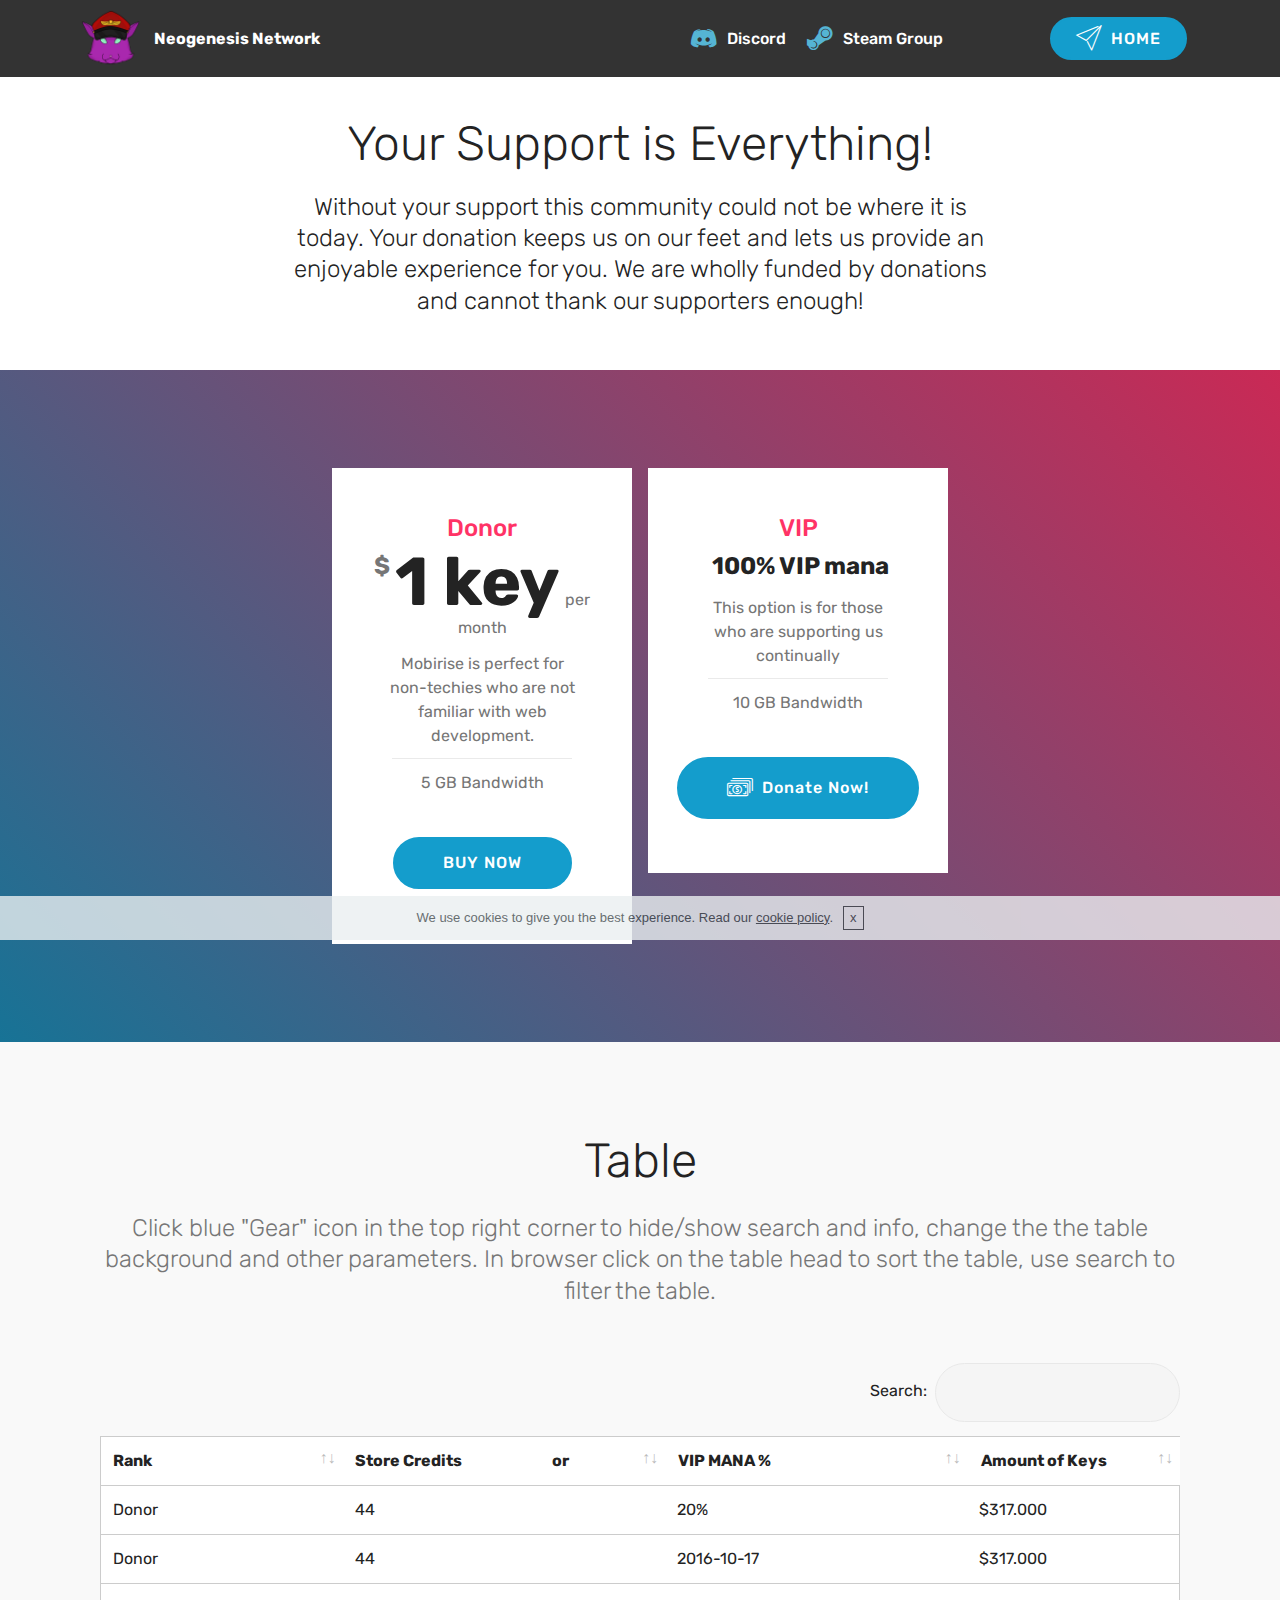
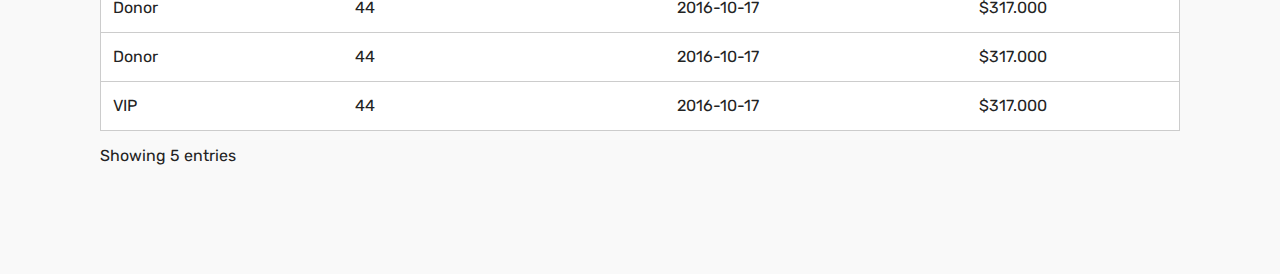
==== commit 0facc443: "create github pages" ====
--- a/donations.html
+++ b/donations.html
@@ -24,7 +24,7 @@
   
 </head>
 <body>
-<section class="menu cid-qBWtya0F8r" once="menu" id="menu1-1g" data-rv-view="266">
+<section class="menu cid-qBWtya0F8r" once="menu" id="menu1-1g" data-rv-view="387">
 
     
 
@@ -62,7 +62,7 @@
     </nav>
 </section>
 
-<section class="engine"><a href="https://mobirise.co/j">how to design a website</a></section><section class="mbr-section content4 cid-qCqgjehoZN" id="content4-1i" data-rv-view="268">
+<section class="engine"><a href="https://mobirise.co/h">make your own website</a></section><section class="mbr-section content4 cid-qCqgjehoZN" id="content4-1i" data-rv-view="389">
 
     
 
@@ -77,7 +77,7 @@
     </div>
 </section>
 
-<section class="cid-qCqgcutO0v" id="pricing-tables1-1h" data-rv-view="270">
+<section class="cid-qCqgcutO0v" id="pricing-tables1-1h" data-rv-view="391">
 
     
 
@@ -142,7 +142,7 @@
     </div>
 </section>
 
-<section class="section-table cid-qCqp5RcaWq" id="table1-1j" data-rv-view="273">
+<section class="section-table cid-qCqp5RcaWq" id="table1-1j" data-rv-view="394">
 
   
   
